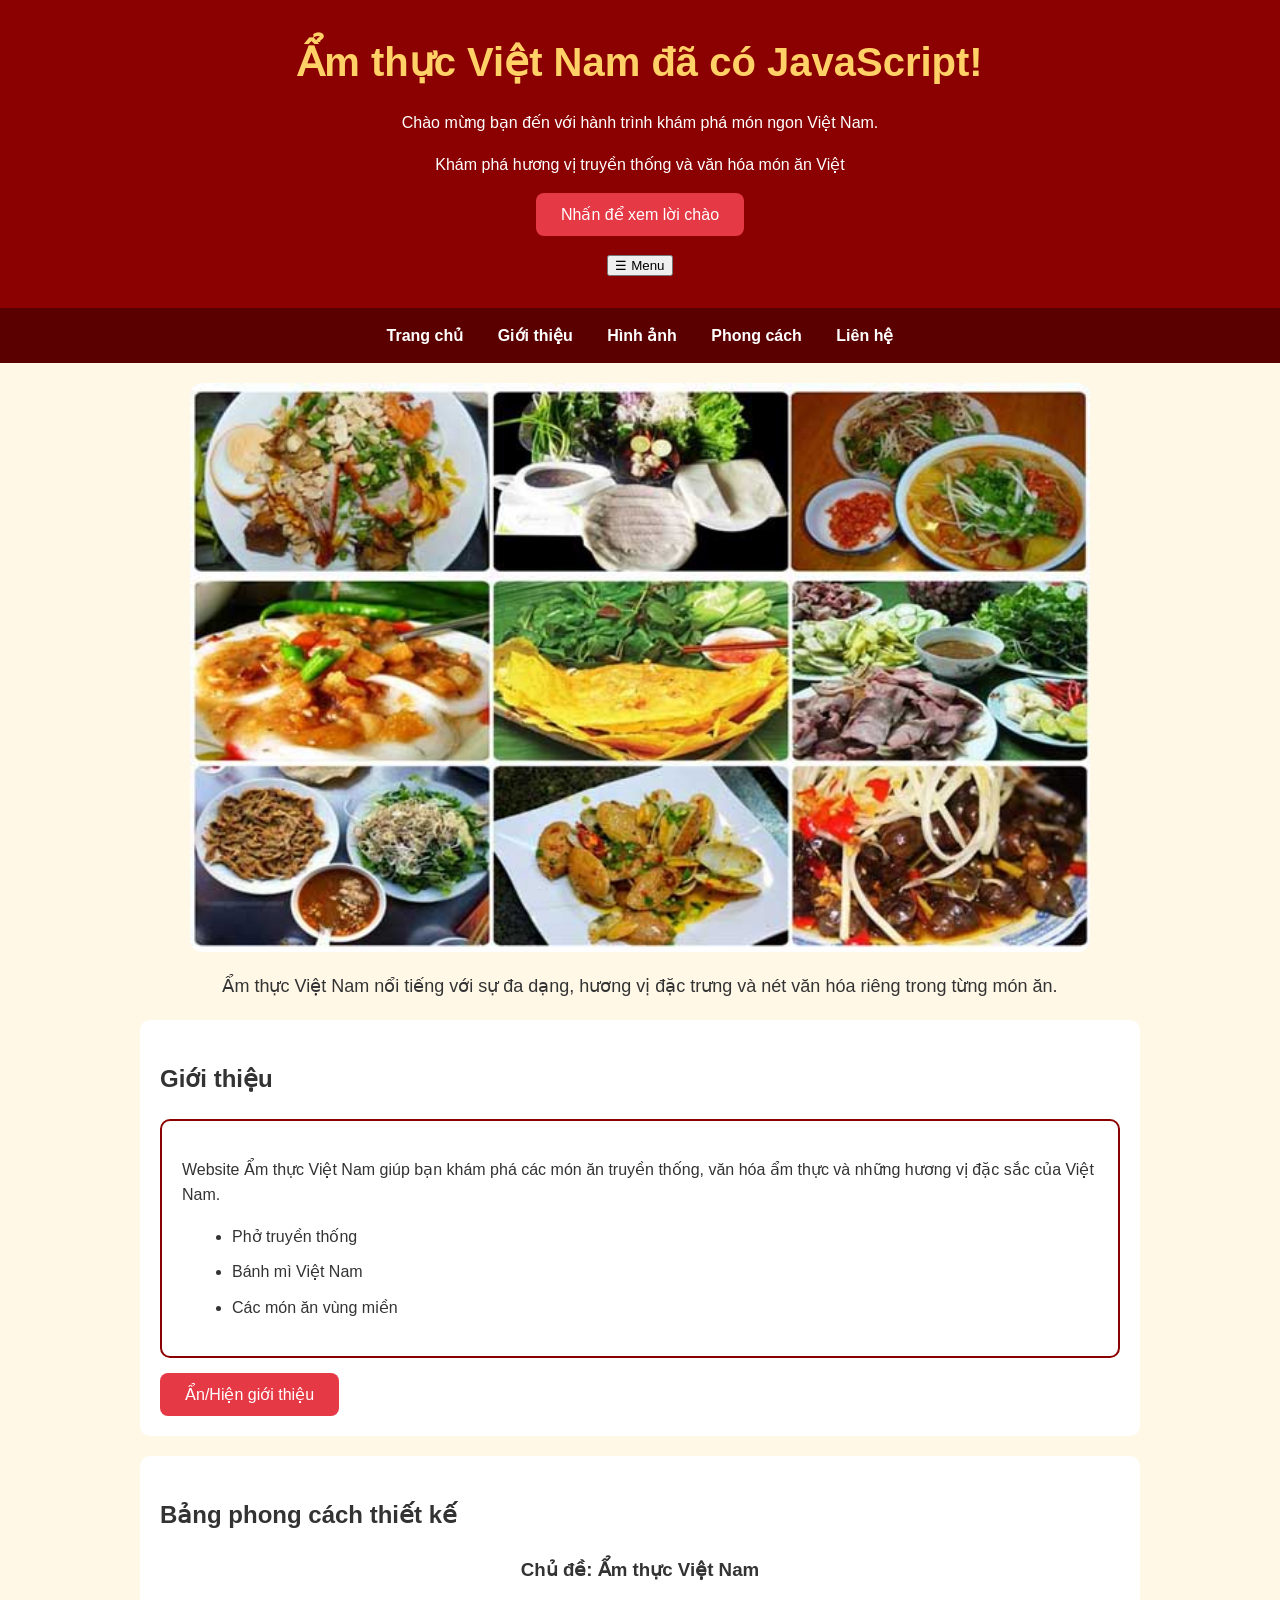
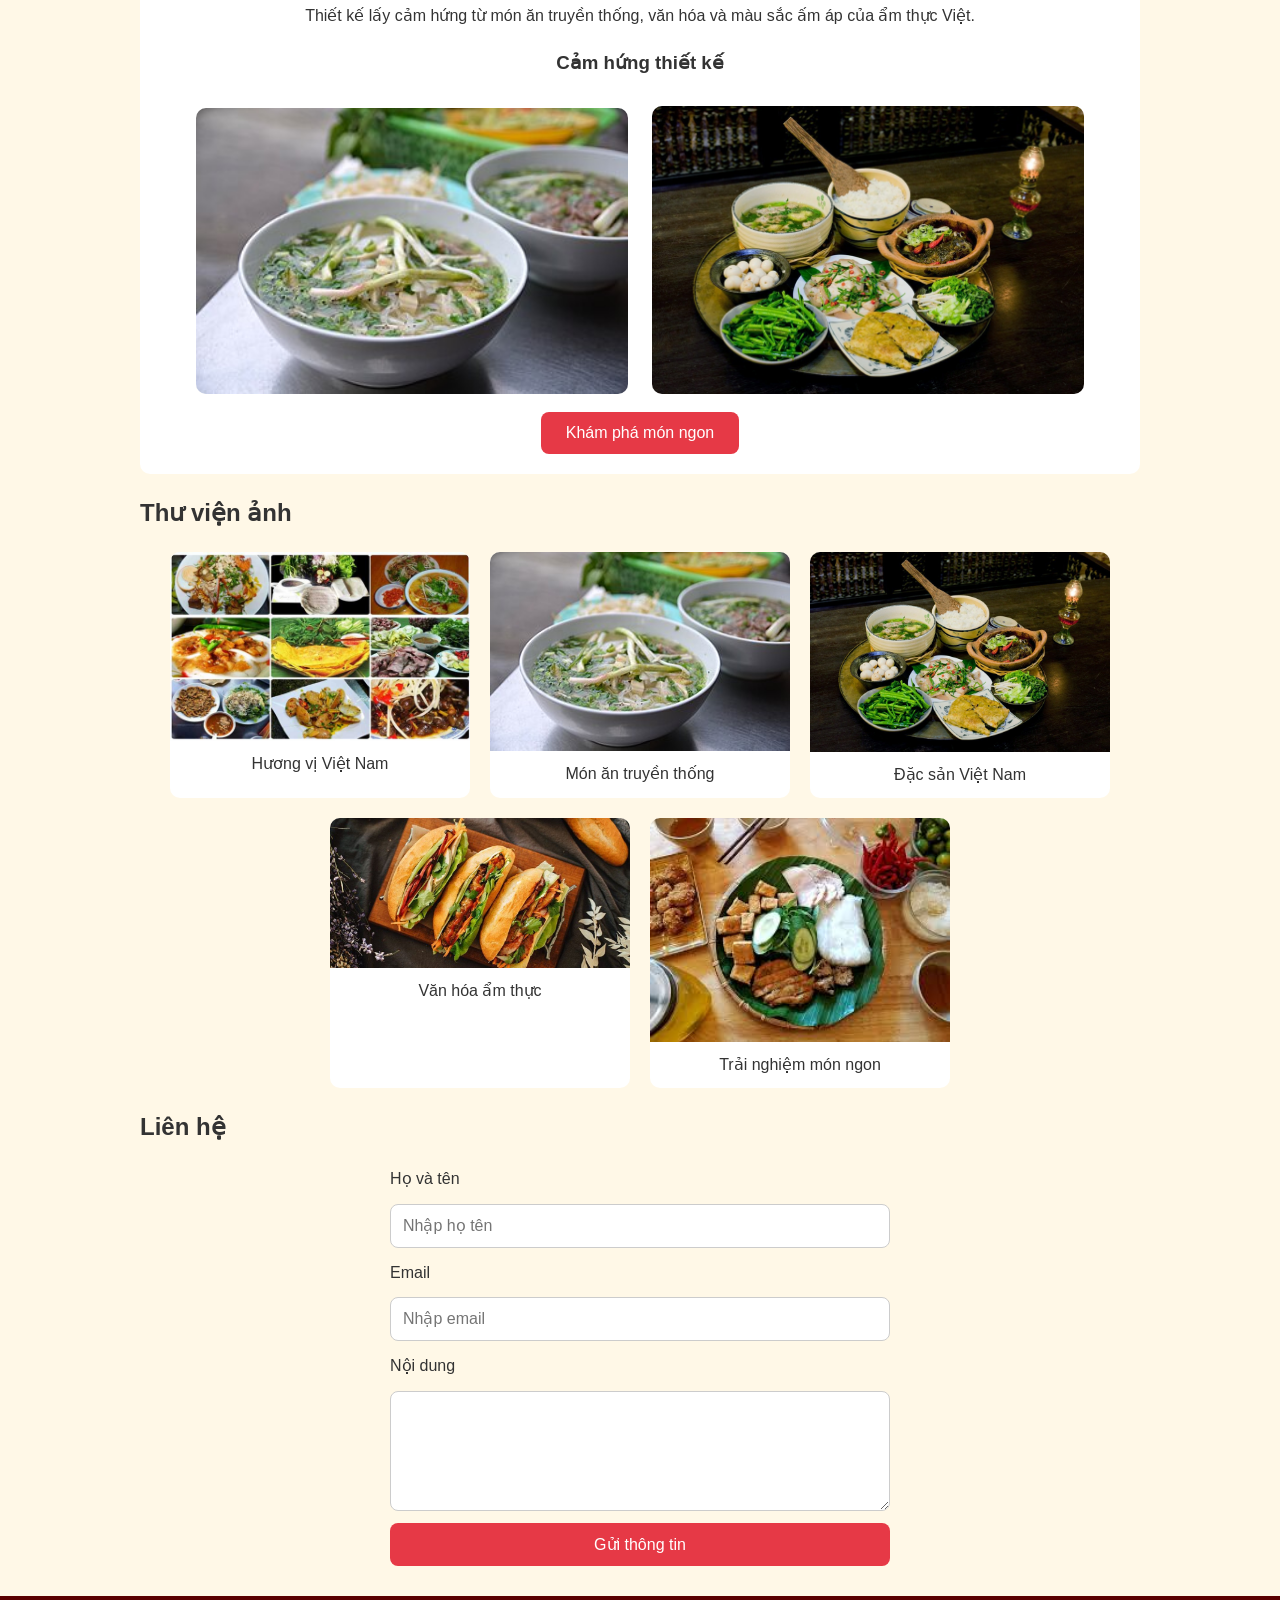
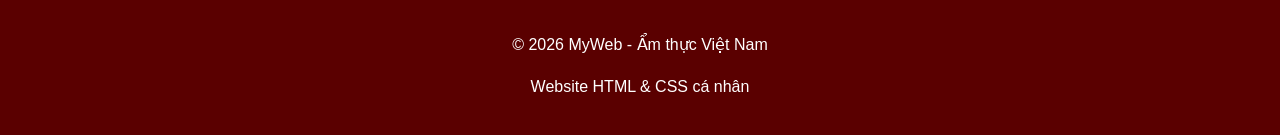
==== html/index.html @ 40fe23c9 "Update index.html" ====
<!DOCTYPE html>
<html lang="vi">

<head>

    <meta charset="UTF-8">

    <meta name="viewport" content="width=device-width, initial-scale=1.0">

    <title>Ẩm thực Việt Nam</title>

    <link rel="stylesheet" href="../css/style.css">

</head>


<body>


<header class="site-header">


    <h1 id="mainTitle">
        Ẩm thực Việt Nam
    </h1>


    <p id="welcomeText">
        Chào mừng bạn đến với Ẩm thực Việt Nam
    </p>


    <p>
        Khám phá hương vị truyền thống và văn hóa món ăn Việt
    </p>


    <button id="helloBtn">

        Nhấn để xem lời chào

    </button>


    <p id="helloResult"></p>



    <!-- Menu mobile -->

    <button id="menuToggle" class="menu-toggle">

        ☰ Menu

    </button>



</header>







<!-- Menu chính -->


<nav id="mainMenu" class="main-nav">


    <a href="#home">
        Trang chủ
    </a>


    <a href="#about">
        Giới thiệu
    </a>


    <a href="#gallery">
        Hình ảnh
    </a>


    <a href="#style-guide">
        Phong cách
    </a>


    <a href="#contact">
        Liên hệ
    </a>



</nav>








<main>





<section id="home">


    <img
        class="hero"
        src="../img/hero.jpg"
        alt="Ẩm thực Việt Nam"
    >


    <p class="description">

        Ẩm thực Việt Nam nổi tiếng với sự đa dạng,
        hương vị đặc trưng và nét văn hóa riêng trong từng món ăn.

    </p>


</section>









<section id="about">


    <h2>

        Giới thiệu

    </h2>




    <div id="aboutContent" class="topic-list">


        <p>

            Website Ẩm thực Việt Nam giúp bạn khám phá
            các món ăn truyền thống, văn hóa ẩm thực
            và những hương vị đặc sắc của Việt Nam.

        </p>




        <ul>


            <li>
                Phở truyền thống
            </li>


            <li>
                Bánh mì Việt Nam
            </li>


            <li>
                Các món ăn vùng miền
            </li>



        </ul>


    </div>



    <button id="toggleAboutBtn">


        Ẩn/Hiện giới thiệu


    </button>



</section>









<section id="style-guide">


<h2>

    Bảng phong cách thiết kế

</h2>




<div class="style-box">



    <h3>

        Chủ đề: Ẩm thực Việt Nam

    </h3>



    <p>

        Thiết kế lấy cảm hứng từ món ăn truyền thống,
        văn hóa và màu sắc ấm áp của ẩm thực Việt.

    </p>




    <h3>

        Cảm hứng thiết kế

    </h3>





    <img

        class="style-image"

        src="../img/detail-1.jpg"

        alt="Món ăn Việt Nam"

    >





    <img

        class="style-image"

        src="../img/detail-2.jpg"

        alt="Ẩm thực truyền thống"

    >





    <br>





    <button class="cta">

        Khám phá món ngon

    </button>



</div>



</section>









<section id="gallery">


<h2>

    Thư viện ảnh

</h2>




<div class="gallery">





<figure>


    <img

        src="../img/hero.jpg"

        alt="Ẩm thực Việt"

    >


    <figcaption>

        Hương vị Việt Nam

    </figcaption>


</figure>






<figure>


    <img

        src="../img/detail-1.jpg"

        alt="Món ăn"

    >


    <figcaption>

        Món ăn truyền thống

    </figcaption>


</figure>






<figure>


    <img

        src="../img/detail-2.jpg"

        alt="Đặc sản"

    >


    <figcaption>

        Đặc sản Việt Nam

    </figcaption>


</figure>







<figure>


    <img

        src="../img/detail-3.jpg"

        alt="Ẩm thực"

    >


    <figcaption>

        Văn hóa ẩm thực

    </figcaption>


</figure>






<figure>


    <img

        src="../img/detail-4.jpg"

        alt="Trải nghiệm"

    >


    <figcaption>

        Trải nghiệm món ngon

    </figcaption>


</figure>




</div>



</section>









<section id="contact">


<h2>

    Liên hệ

</h2>




<form class="contact-form">



<label>

    Họ và tên

</label>




<input

    type="text"

    placeholder="Nhập họ tên"

>






<label>

    Email

</label>




<input

    type="email"

    placeholder="Nhập email"

>






<label>

    Nội dung

</label>




<textarea

    placeholder="Nhập nội dung">

</textarea>







<button class="cta">

    Gửi thông tin

</button>




</form>



</section>







</main>








<footer>



<p>

    © 2026 MyWeb - Ẩm thực Việt Nam

</p>



<p>

    Website HTML & CSS cá nhân

</p>



</footer>







<script src="../js/script.js"></script>



</body>


</html>
---- css/style.css ----
/* Reset */
* {
    box-sizing: border-box;
}


/* Toàn trang */
body {

    background-color: #FFF8E7;

    color: #333;

    font-family: Arial, sans-serif;

    margin: 0;

    line-height: 1.6;

}





/* Header */

.site-header {

    background-color: #8B0000;

    color: white;

    text-align: center;

    padding: 30px;

}





/* Tiêu đề */

#mainTitle {

    color: #FFD166;

    font-size: 40px;

    margin: 0;

}





/* Navigation */

.main-nav {

    background-color: #5A0000;

    padding: 15px;

    text-align: center;

}





.main-nav a {

    color: white;

    text-decoration: none;

    margin: 15px;

    font-weight: bold;

}





.main-nav a:hover {

    color: #FFD166;

    text-decoration: underline;

}





/* Nội dung */

main {

    width: 90%;

    max-width: 1000px;

    margin: auto;

}





/* Ảnh bìa */

.hero {

    width: 100%;

    max-width: 900px;

    display: block;

    margin: 20px auto;

    border-radius: 12px;

}





.description {

    text-align: center;

    font-size: 18px;

}





/* Giới thiệu */

#about {

    background-color: white;

    padding: 20px;

    margin-top: 20px;

    border-radius: 10px;

}





.topic-list {

    border: 2px solid #8B0000;

    padding: 20px;

    border-radius: 10px;

}





.topic-list li {

    margin: 10px;

}





/* Nút ẩn hiện */

#toggleAboutBtn {

    margin-top: 15px;

}





/* Ẩn nội dung bằng JavaScript */

.hidden {

    display: none !important;

}





/* Bảng phong cách */

#style-guide {

    background-color: white;

    padding: 20px;

    margin-top: 20px;

    border-radius: 10px;

}





.style-box {

    text-align: center;

}





.style-image {

    width: 45%;

    margin: 10px;

    border-radius: 10px;

}





/* Gallery */

.gallery {

    display: flex;

    justify-content: center;

    gap: 20px;

    flex-wrap: wrap;

}





.gallery figure {

    width: 300px;

    margin: 0;

    background-color: white;

    border-radius: 10px;

    overflow: hidden;

}





.gallery img {

    width: 100%;

    height: auto;

    display: block;

}





figcaption {

    text-align: center;

    padding: 10px;

}





/* Form */

.contact-form {

    max-width: 500px;

    margin: auto;

    display: flex;

    flex-direction: column;

    gap: 12px;

}





.contact-form input,
.contact-form textarea {

    padding: 12px;

    border: 1px solid #ccc;

    border-radius: 8px;

    font-size: 16px;

}





.contact-form textarea {

    height: 120px;

}





/* Nút */

.cta,
#helloBtn,
#toggleAboutBtn {

    background-color: #E63946;

    color: white;

    border: none;

    padding: 12px 25px;

    border-radius: 8px;

    cursor: pointer;

    font-size: 16px;

}





.cta:hover,
#helloBtn:hover,
#toggleAboutBtn:hover {

    background-color: #C1121F;

    transform: scale(1.05);

    transition: 0.3s;

}





/* Footer */

footer {

    background-color: #5A0000;

    color: white;

    text-align: center;

    padding: 20px;

    margin-top: 30px;

}





/* Tablet */

@media (max-width: 900px) {


    .gallery figure {

        width: 45%;

    }



    .style-image {

        width: 70%;

    }


}








/* Điện thoại */

@media (max-width: 600px) {


    #mainTitle {

        font-size: 28px;

    }



    .main-nav {

        display: flex;

        flex-direction: column;

    }



    .main-nav a {

        margin: 5px;

    }



    main {

        width: 95%;

    }



    .hero {

        width: 100%;

    }



    .gallery {

        flex-direction: column;

    }



    .gallery figure {

        width: 100%;

    }



    .style-image {

        width: 100%;

    }

}
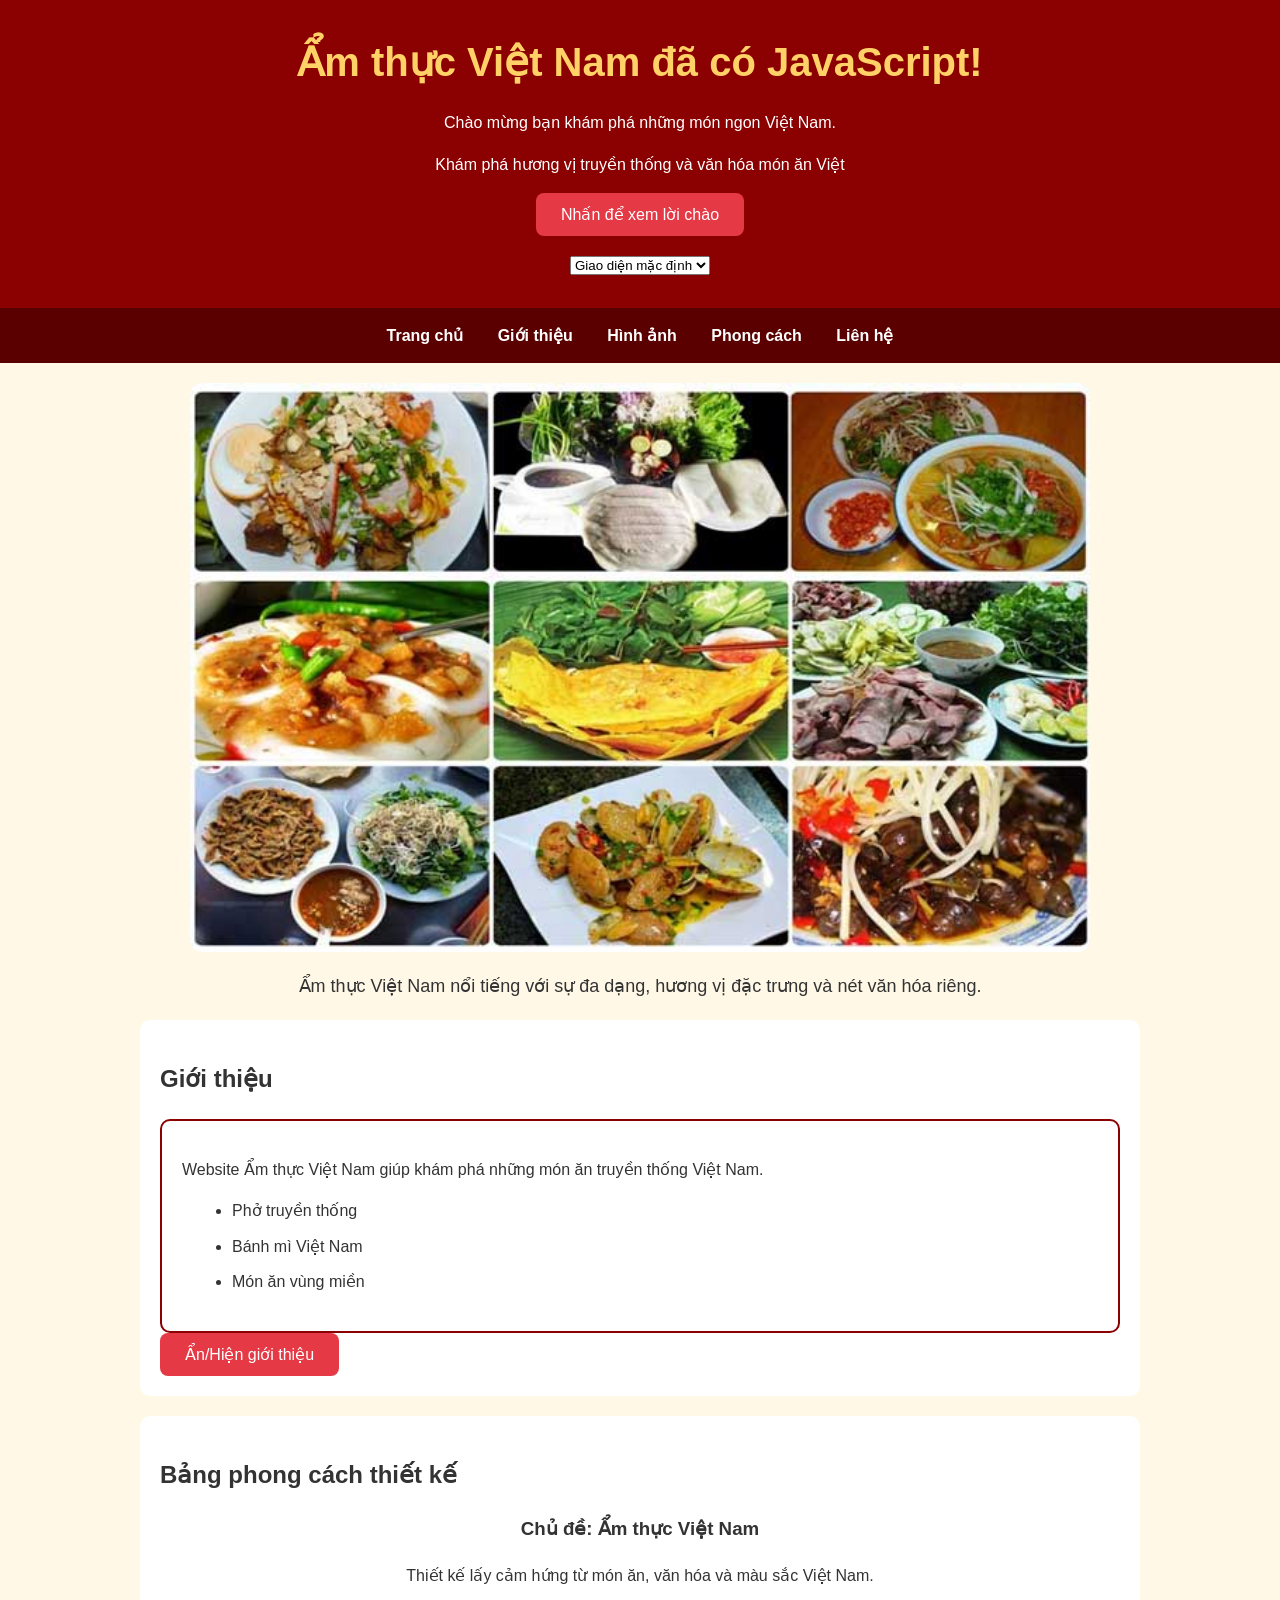
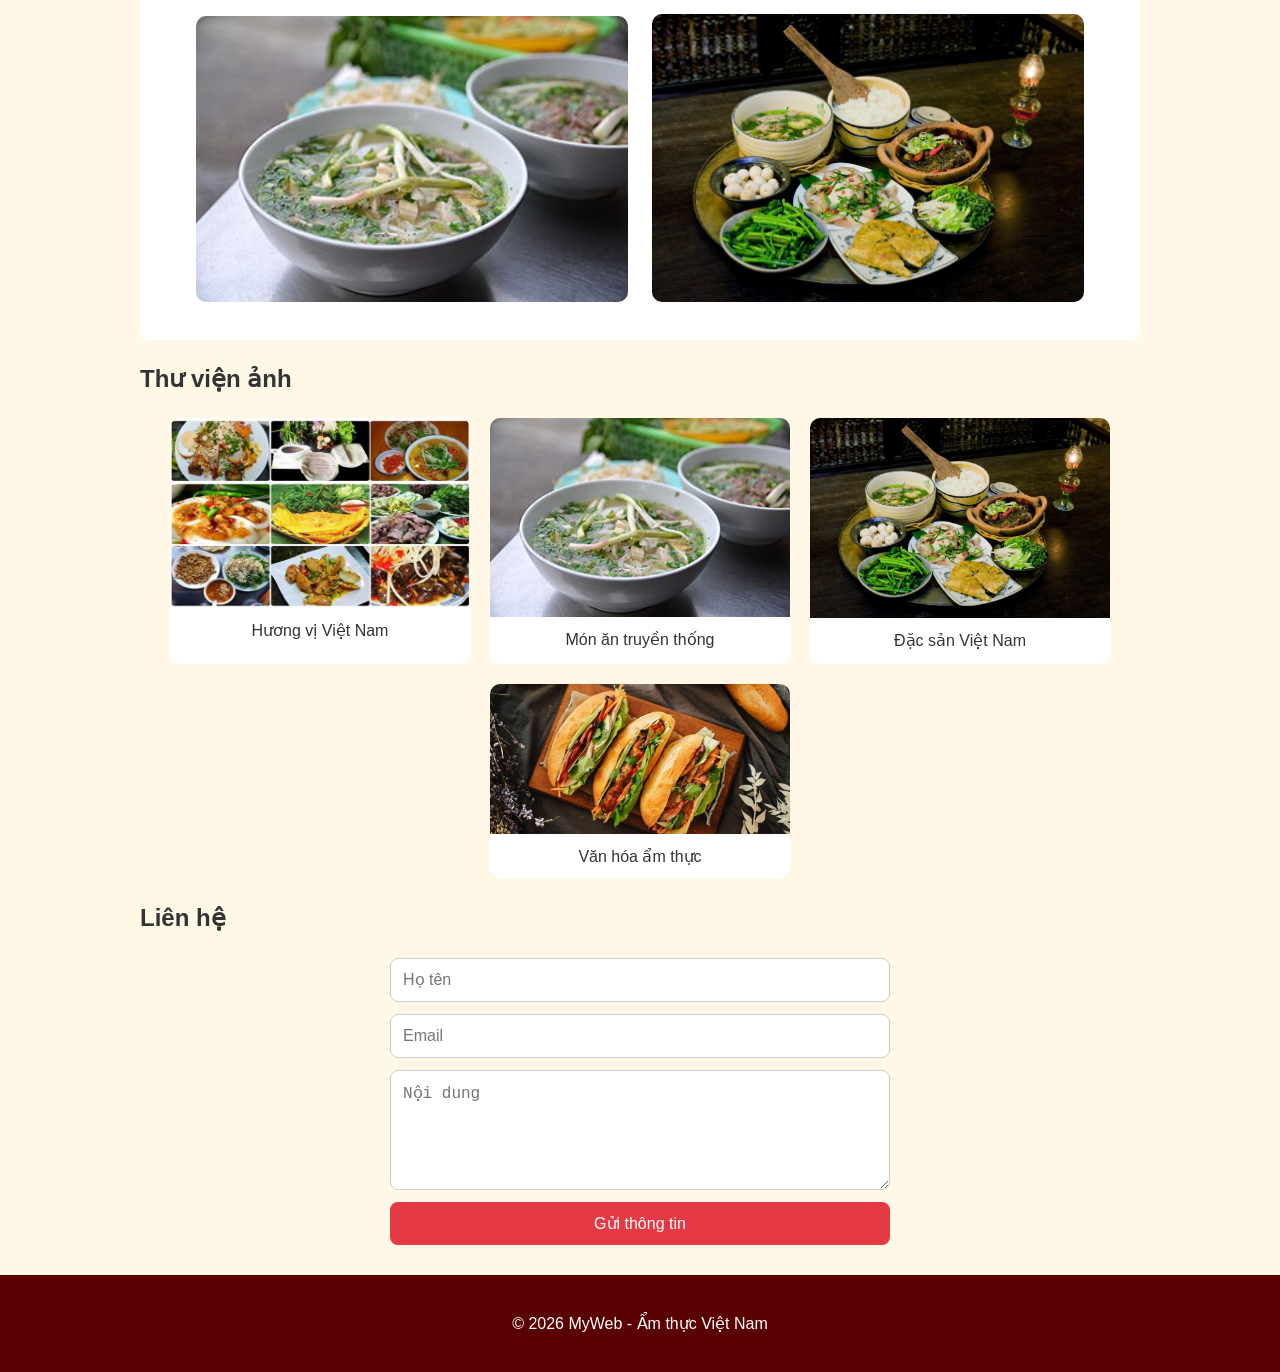
==== commit 5614fc08: "Update index.html" ====
--- a/html/index.html
+++ b/html/index.html
@@ -3,13 +3,13 @@
 
 <head>
 
-    <meta charset="UTF-8">
-
-    <meta name="viewport" content="width=device-width, initial-scale=1.0">
-
-    <title>Ẩm thực Việt Nam</title>
-
-    <link rel="stylesheet" href="../css/style.css">
+<meta charset="UTF-8">
+
+<meta name="viewport" content="width=device-width, initial-scale=1.0">
+
+<title>Ẩm thực Việt Nam</title>
+
+<link rel="stylesheet" href="../css/style.css">
 
 </head>
 
@@ -20,39 +20,67 @@
 <header class="site-header">
 
 
-    <h1 id="mainTitle">
-        Ẩm thực Việt Nam
-    </h1>
-
-
-    <p id="welcomeText">
-        Chào mừng bạn đến với Ẩm thực Việt Nam
-    </p>
-
-
-    <p>
-        Khám phá hương vị truyền thống và văn hóa món ăn Việt
-    </p>
-
-
-    <button id="helloBtn">
-
-        Nhấn để xem lời chào
-
-    </button>
-
-
-    <p id="helloResult"></p>
-
-
-
-    <!-- Menu mobile -->
-
-    <button id="menuToggle" class="menu-toggle">
-
-        ☰ Menu
-
-    </button>
+<h1 id="mainTitle">
+Ẩm thực Việt Nam
+</h1>
+
+
+<p id="welcomeText">
+Chào mừng bạn đến với Ẩm thực Việt Nam
+</p>
+
+
+<p>
+Khám phá hương vị truyền thống và văn hóa món ăn Việt
+</p>
+
+
+
+<button id="helloBtn">
+
+Nhấn để xem lời chào
+
+</button>
+
+
+<p id="helloResult"></p>
+
+
+
+
+
+<!-- Chọn giao diện -->
+
+<select id="themeSelect">
+
+<option value="">
+Giao diện mặc định
+</option>
+
+
+<option value="dark-mode">
+Nền tối
+</option>
+
+
+<option value="warm-mode">
+Nền ấm
+</option>
+
+
+</select>
+
+
+
+
+
+<!-- Nút menu -->
+
+<button id="menuToggle" class="menu-toggle">
+
+☰ Menu
+
+</button>
 
 
 
@@ -64,36 +92,34 @@
 
 
 
-<!-- Menu chính -->
-
-
-<nav id="mainMenu" class="main-nav">
-
-
-    <a href="#home">
-        Trang chủ
-    </a>
-
-
-    <a href="#about">
-        Giới thiệu
-    </a>
-
-
-    <a href="#gallery">
-        Hình ảnh
-    </a>
-
-
-    <a href="#style-guide">
-        Phong cách
-    </a>
-
-
-    <a href="#contact">
-        Liên hệ
-    </a>
-
+<!-- Menu -->
+
+<nav id="mainMenu" class="main-menu">
+
+
+<a href="#home">
+Trang chủ
+</a>
+
+
+<a href="#about">
+Giới thiệu
+</a>
+
+
+<a href="#gallery">
+Hình ảnh
+</a>
+
+
+<a href="#style-guide">
+Phong cách
+</a>
+
+
+<a href="#contact">
+Liên hệ
+</a>
 
 
 </nav>
@@ -105,6 +131,7 @@
 
 
 
+
 <main>
 
 
@@ -114,19 +141,27 @@
 <section id="home">
 
 
-    <img
-        class="hero"
-        src="../img/hero.jpg"
-        alt="Ẩm thực Việt Nam"
-    >
-
-
-    <p class="description">
-
-        Ẩm thực Việt Nam nổi tiếng với sự đa dạng,
-        hương vị đặc trưng và nét văn hóa riêng trong từng món ăn.
-
-    </p>
+<img
+
+class="hero"
+
+src="../img/hero.jpg"
+
+alt="Ẩm thực Việt Nam"
+
+>
+
+
+
+<p class="description">
+
+
+Ẩm thực Việt Nam nổi tiếng với sự đa dạng,
+hương vị đặc trưng và nét văn hóa riêng.
+
+
+</p>
+
 
 
 </section>
@@ -142,63 +177,43 @@
 <section id="about">
 
 
-    <h2>
-
-        Giới thiệu
-
-    </h2>
-
-
-
-
-    <div id="aboutContent" class="topic-list">
-
-
-        <p>
-
-            Website Ẩm thực Việt Nam giúp bạn khám phá
-            các món ăn truyền thống, văn hóa ẩm thực
-            và những hương vị đặc sắc của Việt Nam.
-
-        </p>
-
-
-
-
-        <ul>
-
-
-            <li>
-                Phở truyền thống
-            </li>
-
-
-            <li>
-                Bánh mì Việt Nam
-            </li>
-
-
-            <li>
-                Các món ăn vùng miền
-            </li>
-
-
-
-        </ul>
-
-
-    </div>
-
-
-
-    <button id="toggleAboutBtn">
-
-
-        Ẩn/Hiện giới thiệu
-
-
-    </button>
-
+<h2>
+Giới thiệu
+</h2>
+
+
+
+<div id="aboutContent" class="topic-list">
+
+
+<p>
+
+Website Ẩm thực Việt Nam giúp khám phá
+những món ăn truyền thống Việt Nam.
+
+</p>
+
+
+<ul>
+
+<li>Phở truyền thống</li>
+
+<li>Bánh mì Việt Nam</li>
+
+<li>Món ăn vùng miền</li>
+
+</ul>
+
+
+</div>
+
+
+
+<button id="toggleAboutBtn">
+
+Ẩn/Hiện giới thiệu
+
+</button>
 
 
 </section>
@@ -215,92 +230,57 @@
 
 
 <h2>
-
-    Bảng phong cách thiết kế
-
+Bảng phong cách thiết kế
 </h2>
 
 
 
-
 <div class="style-box">
 
 
-
-    <h3>
-
-        Chủ đề: Ẩm thực Việt Nam
-
-    </h3>
-
-
-
-    <p>
-
-        Thiết kế lấy cảm hứng từ món ăn truyền thống,
-        văn hóa và màu sắc ấm áp của ẩm thực Việt.
-
-    </p>
-
-
-
-
-    <h3>
-
-        Cảm hứng thiết kế
-
-    </h3>
-
-
-
-
-
-    <img
-
-        class="style-image"
-
-        src="../img/detail-1.jpg"
-
-        alt="Món ăn Việt Nam"
-
-    >
-
-
-
-
-
-    <img
-
-        class="style-image"
-
-        src="../img/detail-2.jpg"
-
-        alt="Ẩm thực truyền thống"
-
-    >
-
-
-
-
-
-    <br>
-
-
-
-
-
-    <button class="cta">
-
-        Khám phá món ngon
-
-    </button>
+<h3>
+Chủ đề: Ẩm thực Việt Nam
+</h3>
+
+
+<p>
+
+Thiết kế lấy cảm hứng từ món ăn,
+văn hóa và màu sắc Việt Nam.
+
+</p>
+
+
+
+
+<img
+
+class="style-image"
+
+src="../img/detail-1.jpg"
+
+alt="Món ăn"
+
+>
+
+
+
+
+<img
+
+class="style-image"
+
+src="../img/detail-2.jpg"
+
+alt="Ẩm thực"
+
+>
 
 
 
 </div>
 
 
-
 </section>
 
 
@@ -315,38 +295,23 @@
 
 
 <h2>
-
-    Thư viện ảnh
-
+Thư viện ảnh
 </h2>
 
 
 
-
 <div class="gallery">
 
 
-
-
-
 <figure>
 
-
-    <img
-
-        src="../img/hero.jpg"
-
-        alt="Ẩm thực Việt"
-
-    >
-
-
-    <figcaption>
-
-        Hương vị Việt Nam
-
-    </figcaption>
-
+<img 
+src="../img/hero.jpg"
+alt="Hương vị Việt Nam">
+
+<figcaption>
+Hương vị Việt Nam
+</figcaption>
 
 </figure>
 
@@ -354,25 +319,15 @@
 
 
 
-
 <figure>
 
-
-    <img
-
-        src="../img/detail-1.jpg"
-
-        alt="Món ăn"
-
-    >
-
-
-    <figcaption>
-
-        Món ăn truyền thống
-
-    </figcaption>
-
+<img 
+src="../img/detail-1.jpg"
+alt="Món ăn truyền thống">
+
+<figcaption>
+Món ăn truyền thống
+</figcaption>
 
 </figure>
 
@@ -383,22 +338,13 @@
 
 <figure>
 
-
-    <img
-
-        src="../img/detail-2.jpg"
-
-        alt="Đặc sản"
-
-    >
-
-
-    <figcaption>
-
-        Đặc sản Việt Nam
-
-    </figcaption>
-
+<img 
+src="../img/detail-2.jpg"
+alt="Đặc sản Việt Nam">
+
+<figcaption>
+Đặc sản Việt Nam
+</figcaption>
 
 </figure>
 
@@ -406,62 +352,24 @@
 
 
 
-
-
 <figure>
 
-
-    <img
-
-        src="../img/detail-3.jpg"
-
-        alt="Ẩm thực"
-
-    >
-
-
-    <figcaption>
-
-        Văn hóa ẩm thực
-
-    </figcaption>
-
+<img 
+src="../img/detail-3.jpg"
+alt="Văn hóa ẩm thực">
+
+<figcaption>
+Văn hóa ẩm thực
+</figcaption>
 
 </figure>
 
 
 
 
-
-
-<figure>
-
-
-    <img
-
-        src="../img/detail-4.jpg"
-
-        alt="Trải nghiệm"
-
-    >
-
-
-    <figcaption>
-
-        Trải nghiệm món ngon
-
-    </figcaption>
-
-
-</figure>
-
-
-
-
 </div>
 
 
-
 </section>
 
 
@@ -476,96 +384,42 @@
 
 
 <h2>
-
-    Liên hệ
-
+Liên hệ
 </h2>
 
 
 
-
 <form class="contact-form">
 
 
-
-<label>
-
-    Họ và tên
-
-</label>
-
-
-
-
-<input
-
-    type="text"
-
-    placeholder="Nhập họ tên"
-
->
-
-
-
-
-
-
-<label>
-
-    Email
-
-</label>
-
-
-
-
-<input
-
-    type="email"
-
-    placeholder="Nhập email"
-
->
-
-
-
-
-
-
-<label>
-
-    Nội dung
-
-</label>
-
-
-
-
-<textarea
-
-    placeholder="Nhập nội dung">
-
+<input 
+type="text" 
+placeholder="Họ tên">
+
+
+
+<input 
+type="email" 
+placeholder="Email">
+
+
+
+<textarea 
+placeholder="Nội dung">
 </textarea>
 
 
 
-
-
-
-
-<button class="cta">
-
-    Gửi thông tin
+<button class="cta" type="submit">
+
+Gửi thông tin
 
 </button>
 
 
-
-
 </form>
 
 
-
 </section>
 
 
@@ -583,24 +437,15 @@
 
 
 
+
 <footer>
 
 
-
 <p>
 
-    © 2026 MyWeb - Ẩm thực Việt Nam
-
-</p>
-
-
-
-<p>
-
-    Website HTML & CSS cá nhân
-
-</p>
-
+© 2026 MyWeb - Ẩm thực Việt Nam
+
+</p>
 
 
 </footer>
@@ -611,10 +456,10 @@
 
 
 
+
 <script src="../js/script.js"></script>
 
 
-
 </body>
 
 
--- a/css/style.css
+++ b/css/style.css
@@ -1,10 +1,15 @@
 /* Reset */
+
 * {
+
     box-sizing: border-box;
-}
+
+}
+
 
 
 /* Toàn trang */
+
 body {
 
     background-color: #FFF8E7;
@@ -23,6 +28,8 @@
 
 
 
+
+
 /* Header */
 
 .site-header {
@@ -41,6 +48,8 @@
 
 
 
+
+
 /* Tiêu đề */
 
 #mainTitle {
@@ -57,9 +66,40 @@
 
 
 
+
+
+/* Nút menu thêm */
+
+.menu-toggle {
+
+    display: none;
+
+    background-color: #E63946;
+
+    color: white;
+
+    border: none;
+
+    padding: 12px 25px;
+
+    border-radius: 8px;
+
+    cursor: pointer;
+
+    font-size: 16px;
+
+}
+
+
+
+
+
+
+
 /* Navigation */
 
-.main-nav {
+.main-nav,
+.main-menu {
 
     background-color: #5A0000;
 
@@ -73,7 +113,10 @@
 
 
 
-.main-nav a {
+
+
+.main-nav a,
+.main-menu a {
 
     color: white;
 
@@ -89,7 +132,10 @@
 
 
 
-.main-nav a:hover {
+
+
+.main-nav a:hover,
+.main-menu a:hover {
 
     color: #FFD166;
 
@@ -101,6 +147,8 @@
 
 
 
+
+
 /* Nội dung */
 
 main {
@@ -117,6 +165,8 @@
 
 
 
+
+
 /* Ảnh bìa */
 
 .hero {
@@ -137,6 +187,8 @@
 
 
 
+
+
 .description {
 
     text-align: center;
@@ -149,6 +201,8 @@
 
 
 
+
+
 /* Giới thiệu */
 
 #about {
@@ -167,6 +221,8 @@
 
 
 
+
+
 .topic-list {
 
     border: 2px solid #8B0000;
@@ -181,6 +237,8 @@
 
 
 
+
+
 .topic-list li {
 
     margin: 10px;
@@ -191,25 +249,17 @@
 
 
 
-/* Nút ẩn hiện */
-
-#toggleAboutBtn {
-
-    margin-top: 15px;
-
-}
-
-
-
-
-
-/* Ẩn nội dung bằng JavaScript */
+
+
+/* Ẩn hiện bằng JS */
 
 .hidden {
 
-    display: none !important;
-
-}
+    display: none;
+
+}
+
+
 
 
 
@@ -233,6 +283,8 @@
 
 
 
+
+
 .style-box {
 
     text-align: center;
@@ -243,6 +295,8 @@
 
 
 
+
+
 .style-image {
 
     width: 45%;
@@ -257,6 +311,8 @@
 
 
 
+
+
 /* Gallery */
 
 .gallery {
@@ -275,6 +331,8 @@
 
 
 
+
+
 .gallery figure {
 
     width: 300px;
@@ -293,6 +351,8 @@
 
 
 
+
+
 .gallery img {
 
     width: 100%;
@@ -307,6 +367,8 @@
 
 
 
+
+
 figcaption {
 
     text-align: center;
@@ -319,6 +381,8 @@
 
 
 
+
+
 /* Form */
 
 .contact-form {
@@ -334,6 +398,8 @@
     gap: 12px;
 
 }
+
+
 
 
 
@@ -356,11 +422,15 @@
 
 
 
+
+
 .contact-form textarea {
 
     height: 120px;
 
 }
+
+
 
 
 
@@ -392,6 +462,8 @@
 
 
 
+
+
 .cta:hover,
 #helloBtn:hover,
 #toggleAboutBtn:hover {
@@ -408,6 +480,8 @@
 
 
 
+
+
 /* Footer */
 
 footer {
@@ -428,6 +502,22 @@
 
 
 
+
+
+/* Menu active */
+
+.main-menu.active {
+
+    display: flex;
+
+}
+
+
+
+
+
+
+
 /* Tablet */
 
 @media (max-width: 900px) {
@@ -457,11 +547,13 @@
 
 
 
+
 /* Điện thoại */
 
 @media (max-width: 600px) {
 
 
+
     #mainTitle {
 
         font-size: 28px;
@@ -470,33 +562,99 @@
 
 
 
-    .main-nav {
+
+
+    /* hiện nút menu */
+
+    .menu-toggle {
+
+        display: inline-block;
+
+        margin-top: 15px;
+
+    }
+
+
+
+
+
+
+    /* menu đóng */
+
+    .main-menu {
+
+        display: none;
+
+        flex-direction: column;
+
+    }
+
+
+
+
+
+
+    /* menu mở bằng JS */
+
+    .main-menu.active {
 
         display: flex;
 
+    }
+
+
+
+
+
+
+    .main-nav a,
+    .main-menu a {
+
+        margin: 5px;
+
+        display: block;
+
+    }
+
+
+
+
+
+
+    main {
+
+        width: 95%;
+
+    }
+
+
+
+
+
+
+    .hero {
+
+        width: 100%;
+
+    }
+
+
+
+
+
+
+    .gallery {
+
         flex-direction: column;
 
     }
 
 
 
-    .main-nav a {
-
-        margin: 5px;
-
-    }
-
-
-
-    main {
-
-        width: 95%;
-
-    }
-
-
-
-    .hero {
+
+
+
+    .gallery figure {
 
         width: 100%;
 
@@ -504,26 +662,14 @@
 
 
 
-    .gallery {
-
-        flex-direction: column;
-
-    }
-
-
-
-    .gallery figure {
+
+
+
+    .style-image {
 
         width: 100%;
 
     }
 
 
-
-    .style-image {
-
-        width: 100%;
-
-    }
-
-}
+}
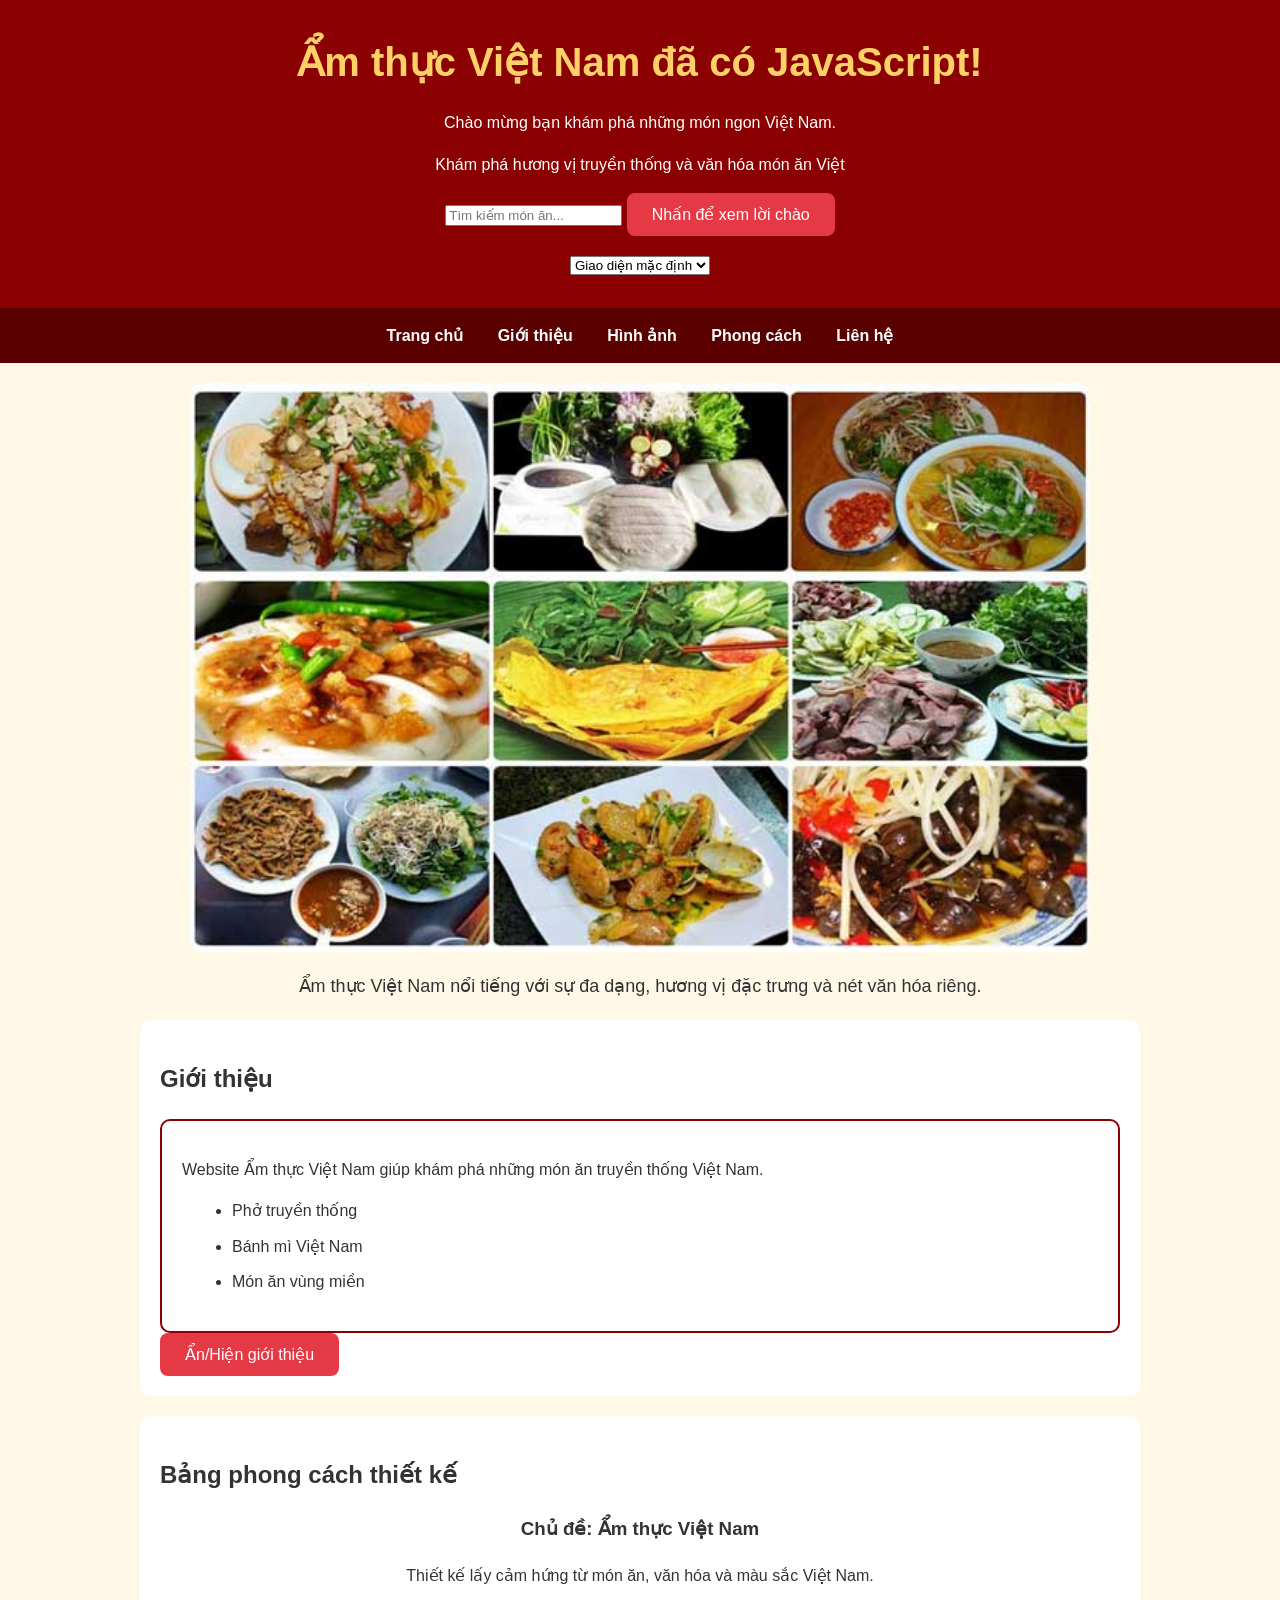
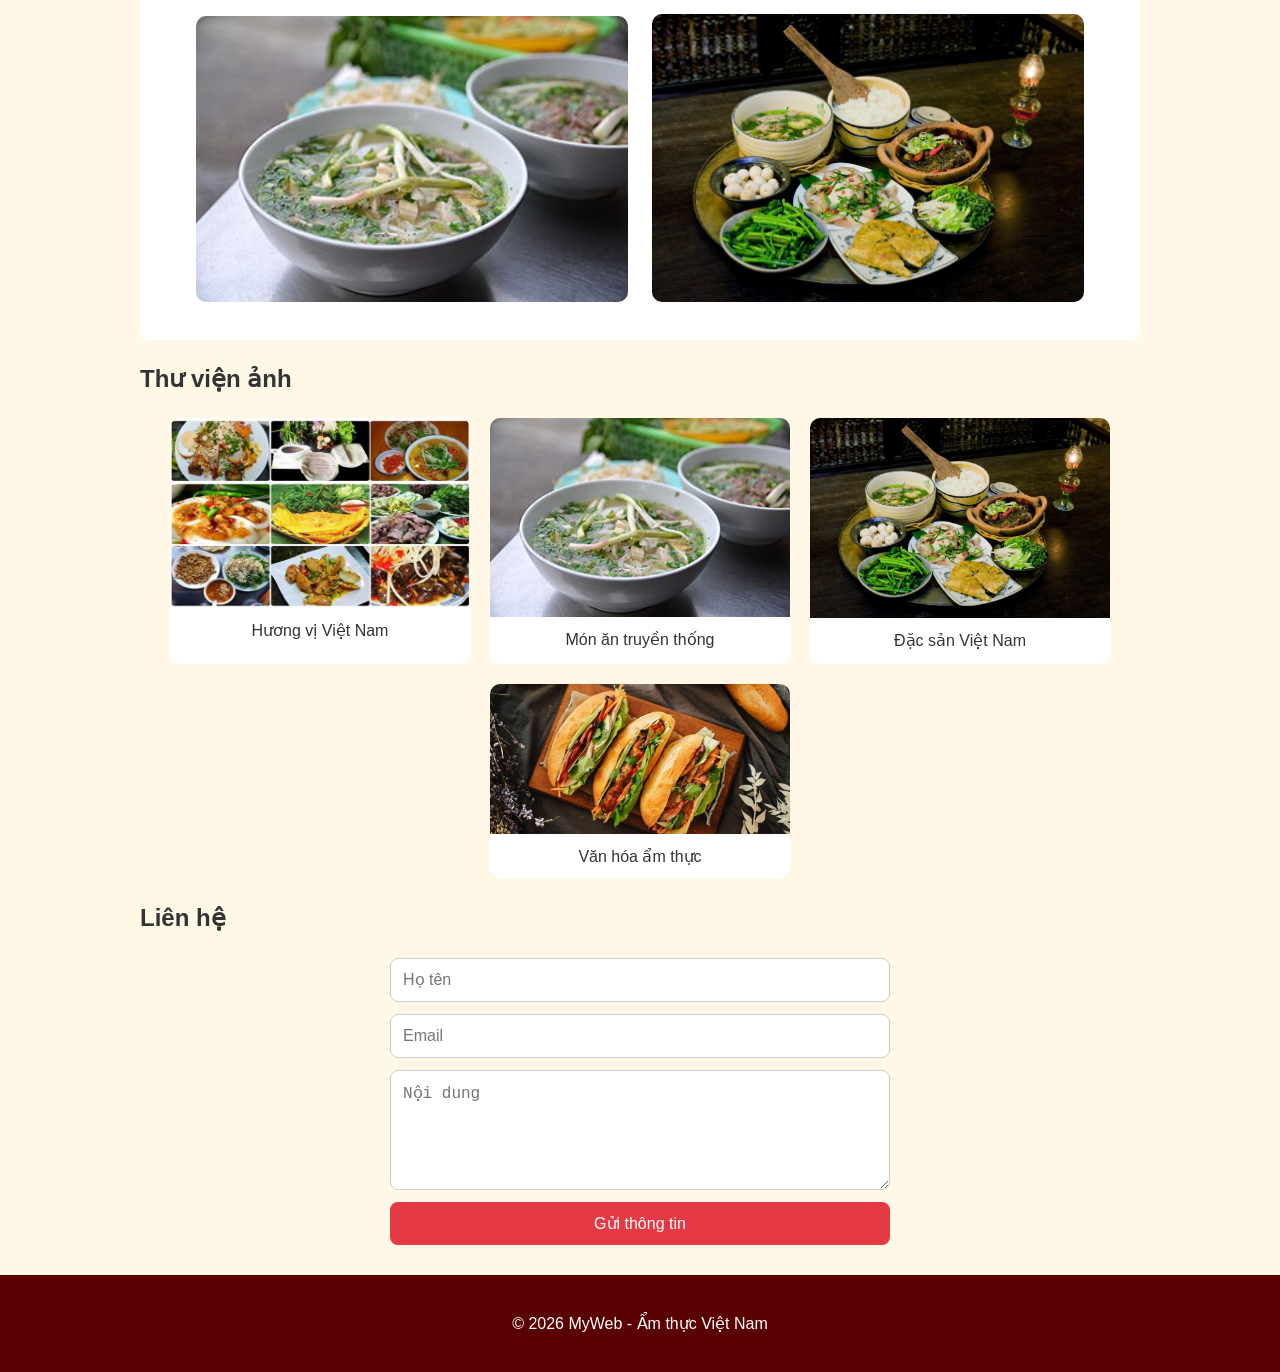
==== commit 62cbbc34: "Update index.html" ====
--- a/html/index.html
+++ b/html/index.html
@@ -34,7 +34,13 @@
 Khám phá hương vị truyền thống và văn hóa món ăn Việt
 </p>
 
-
+<!-- Ô tìm kiếm -->
+
+<input 
+id="searchInput"
+type="text"
+placeholder="Tìm kiếm món ăn..."
+>
 
 <button id="helloBtn">
 
@@ -183,7 +189,7 @@
 
 
 
-<div id="aboutContent" class="topic-list">
+<div id="aboutContent" class="topic-list search-item">
 
 
 <p>
@@ -303,7 +309,8 @@
 <div class="gallery">
 
 
-<figure>
+<figure class="search-item">
+
 
 <img 
 src="../img/hero.jpg"
@@ -319,7 +326,8 @@
 
 
 
-<figure>
+<figure class="search-item">
+
 
 <img 
 src="../img/detail-1.jpg"
@@ -336,7 +344,8 @@
 
 
 
-<figure>
+<figure class="search-item">
+
 
 <img 
 src="../img/detail-2.jpg"
@@ -352,7 +361,8 @@
 
 
 
-<figure>
+<figure class="search-item">
+
 
 <img 
 src="../img/detail-3.jpg"
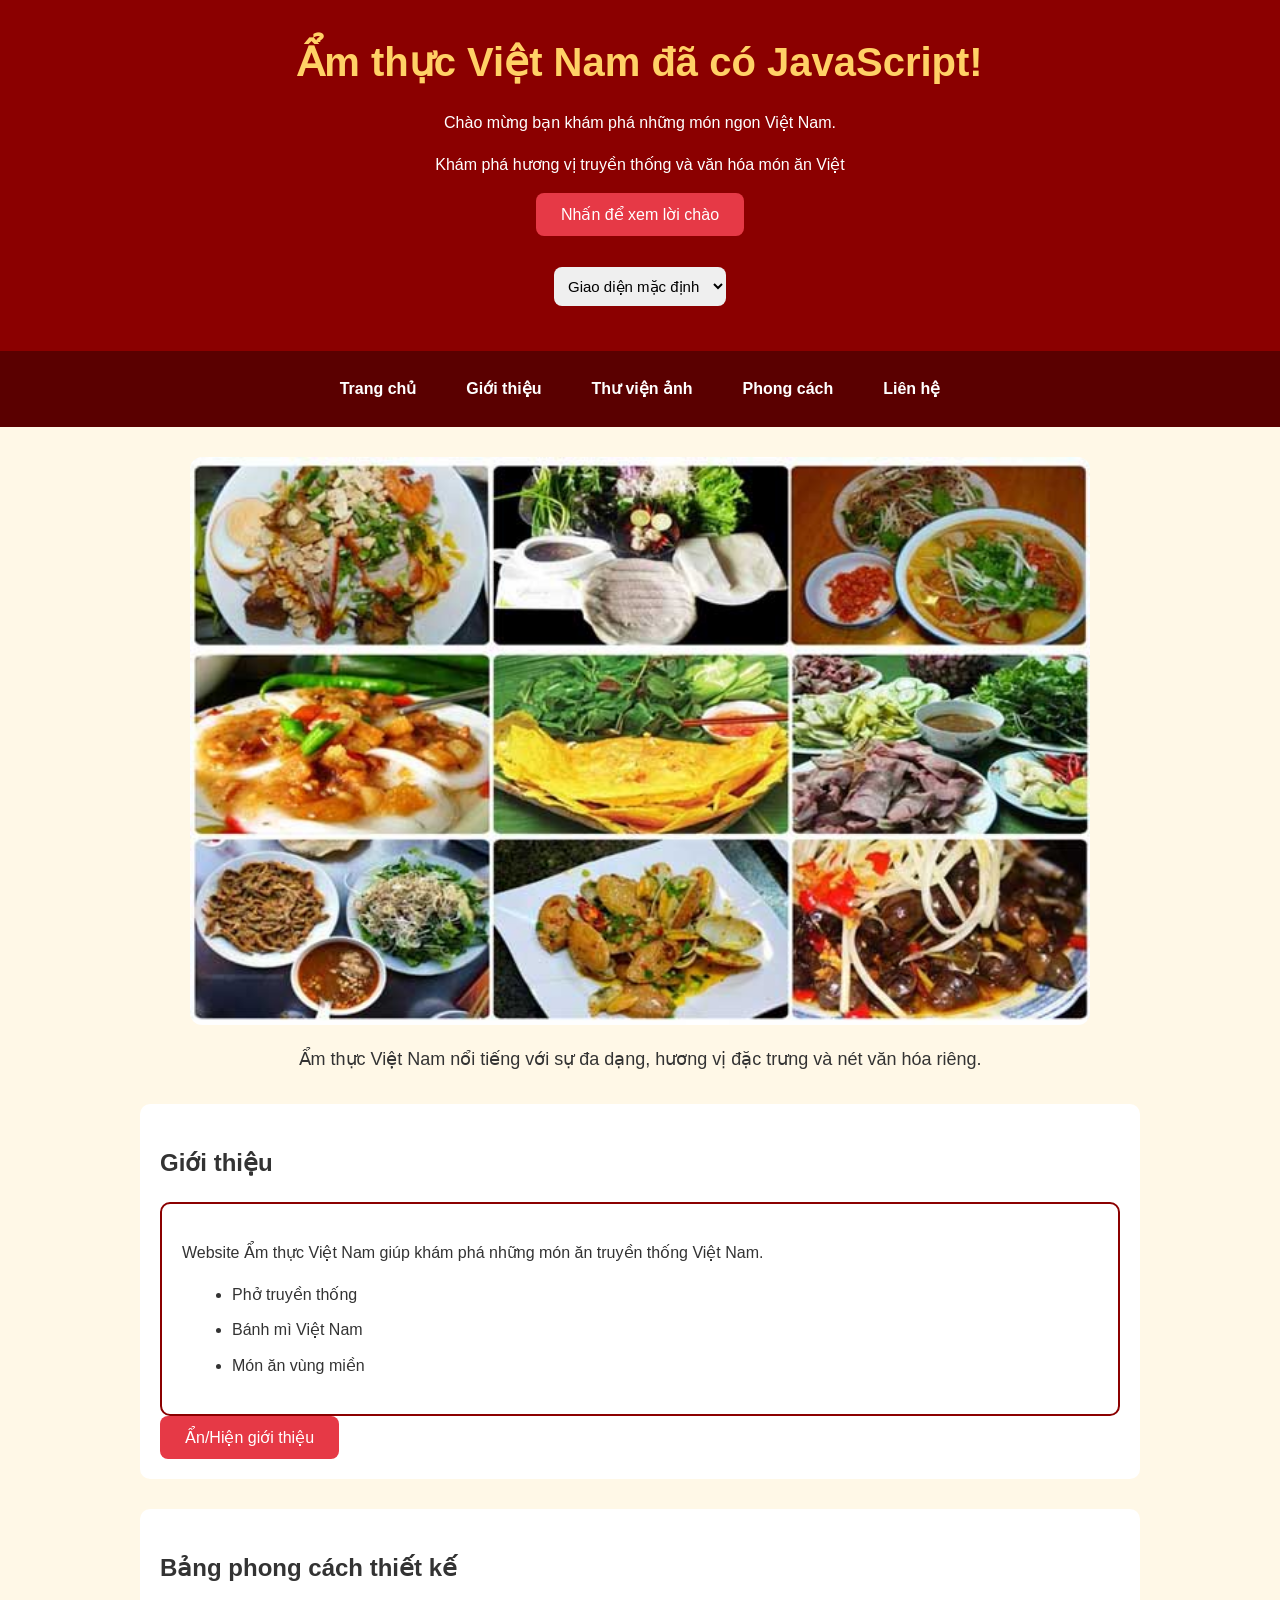
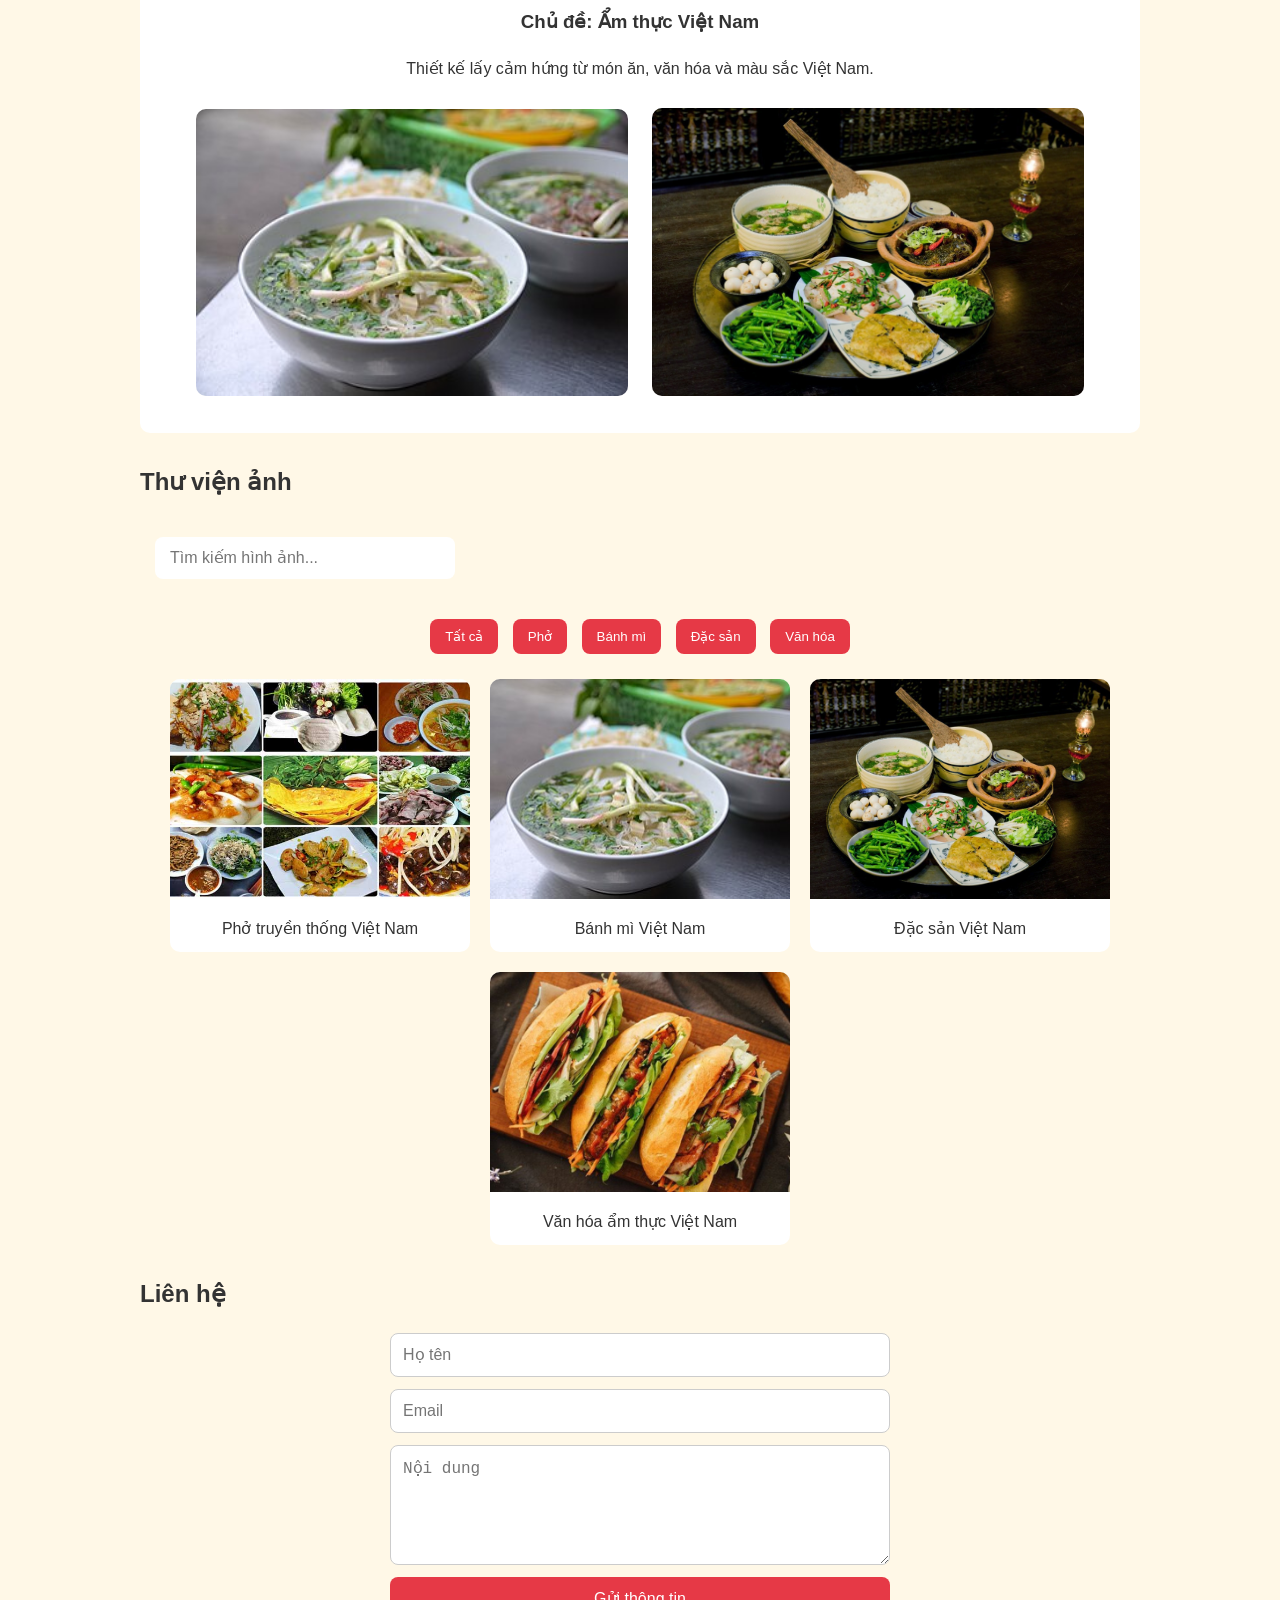
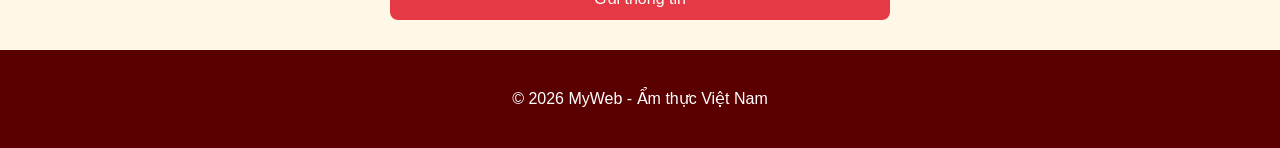
==== commit f3c63907: "Update index.html" ====
--- a/html/index.html
+++ b/html/index.html
@@ -3,474 +3,408 @@
 
 <head>
 
-<meta charset="UTF-8">
-
-<meta name="viewport" content="width=device-width, initial-scale=1.0">
-
-<title>Ẩm thực Việt Nam</title>
-
-<link rel="stylesheet" href="../css/style.css">
+    <meta charset="UTF-8">
+
+    <meta name="viewport" content="width=device-width, initial-scale=1.0">
+
+    <title>Ẩm thực Việt Nam</title>
+
+    <link rel="stylesheet" href="../css/style.css">
 
 </head>
 
-
 <body>
 
-
-<header class="site-header">
-
-
-<h1 id="mainTitle">
-Ẩm thực Việt Nam
-</h1>
-
-
-<p id="welcomeText">
-Chào mừng bạn đến với Ẩm thực Việt Nam
-</p>
-
-
-<p>
-Khám phá hương vị truyền thống và văn hóa món ăn Việt
-</p>
-
-<!-- Ô tìm kiếm -->
-
-<input 
-id="searchInput"
-type="text"
-placeholder="Tìm kiếm món ăn..."
->
-
-<button id="helloBtn">
-
-Nhấn để xem lời chào
-
-</button>
-
-
-<p id="helloResult"></p>
-
-
-
-
-
-<!-- Chọn giao diện -->
-
-<select id="themeSelect">
-
-<option value="">
-Giao diện mặc định
-</option>
-
-
-<option value="dark-mode">
-Nền tối
-</option>
-
-
-<option value="warm-mode">
-Nền ấm
-</option>
-
-
-</select>
-
-
-
-
-
-<!-- Nút menu -->
-
-<button id="menuToggle" class="menu-toggle">
-
-☰ Menu
-
-</button>
-
-
-
-</header>
-
-
-
-
-
-
-
-<!-- Menu -->
-
-<nav id="mainMenu" class="main-menu">
-
-
-<a href="#home">
-Trang chủ
-</a>
-
-
-<a href="#about">
-Giới thiệu
-</a>
-
-
-<a href="#gallery">
-Hình ảnh
-</a>
-
-
-<a href="#style-guide">
-Phong cách
-</a>
-
-
-<a href="#contact">
-Liên hệ
-</a>
-
-
-</nav>
-
-
-
-
-
-
-
-
-
-<main>
-
-
-
-
-
-<section id="home">
-
-
-<img
-
-class="hero"
-
-src="../img/hero.jpg"
-
-alt="Ẩm thực Việt Nam"
-
->
-
-
-
-<p class="description">
-
-
-Ẩm thực Việt Nam nổi tiếng với sự đa dạng,
-hương vị đặc trưng và nét văn hóa riêng.
-
-
-</p>
-
-
-
-</section>
-
-
-
-
-
-
-
-
-
-<section id="about">
-
-
-<h2>
-Giới thiệu
-</h2>
-
-
-
-<div id="aboutContent" class="topic-list search-item">
-
-
-<p>
-
-Website Ẩm thực Việt Nam giúp khám phá
-những món ăn truyền thống Việt Nam.
-
-</p>
-
-
-<ul>
-
-<li>Phở truyền thống</li>
-
-<li>Bánh mì Việt Nam</li>
-
-<li>Món ăn vùng miền</li>
-
-</ul>
-
-
-</div>
-
-
-
-<button id="toggleAboutBtn">
-
-Ẩn/Hiện giới thiệu
-
-</button>
-
-
-</section>
-
-
-
-
-
-
-
-
-
-<section id="style-guide">
-
-
-<h2>
-Bảng phong cách thiết kế
-</h2>
-
-
-
-<div class="style-box">
-
-
-<h3>
-Chủ đề: Ẩm thực Việt Nam
-</h3>
-
-
-<p>
-
-Thiết kế lấy cảm hứng từ món ăn,
-văn hóa và màu sắc Việt Nam.
-
-</p>
-
-
-
-
-<img
-
-class="style-image"
-
-src="../img/detail-1.jpg"
-
-alt="Món ăn"
-
->
-
-
-
-
-<img
-
-class="style-image"
-
-src="../img/detail-2.jpg"
-
-alt="Ẩm thực"
-
->
-
-
-
-</div>
-
-
-</section>
-
-
-
-
-
-
-
-
-
-<section id="gallery">
-
-
-<h2>
-Thư viện ảnh
-</h2>
-
-
-
-<div class="gallery">
-
-
-<figure class="search-item">
-
-
-<img 
-src="../img/hero.jpg"
-alt="Hương vị Việt Nam">
-
-<figcaption>
-Hương vị Việt Nam
-</figcaption>
-
-</figure>
-
-
-
-
-
-<figure class="search-item">
-
-
-<img 
-src="../img/detail-1.jpg"
-alt="Món ăn truyền thống">
-
-<figcaption>
-Món ăn truyền thống
-</figcaption>
-
-</figure>
-
-
-
-
-
-
-<figure class="search-item">
-
-
-<img 
-src="../img/detail-2.jpg"
-alt="Đặc sản Việt Nam">
-
-<figcaption>
-Đặc sản Việt Nam
-</figcaption>
-
-</figure>
-
-
-
-
-
-<figure class="search-item">
-
-
-<img 
-src="../img/detail-3.jpg"
-alt="Văn hóa ẩm thực">
-
-<figcaption>
-Văn hóa ẩm thực
-</figcaption>
-
-</figure>
-
-
-
-
-</div>
-
-
-</section>
-
-
-
-
-
-
-
-
-
-<section id="contact">
-
-
-<h2>
-Liên hệ
-</h2>
-
-
-
-<form class="contact-form">
-
-
-<input 
-type="text" 
-placeholder="Họ tên">
-
-
-
-<input 
-type="email" 
-placeholder="Email">
-
-
-
-<textarea 
-placeholder="Nội dung">
-</textarea>
-
-
-
-<button class="cta" type="submit">
-
-Gửi thông tin
-
-</button>
-
-
-</form>
-
-
-</section>
-
-
-
-
-
-
-
-</main>
-
-
-
-
-
-
-
-
-
-<footer>
-
-
-<p>
-
-© 2026 MyWeb - Ẩm thực Việt Nam
-
-</p>
-
-
-</footer>
-
-
-
-
-
-
-
-
-<script src="../js/script.js"></script>
-
+    <header class="site-header">
+
+        <h1 id="mainTitle">
+            Ẩm thực Việt Nam
+        </h1>
+
+        <p id="welcomeText">
+            Chào mừng bạn đến với Ẩm thực Việt Nam
+        </p>
+
+        <p>
+            Khám phá hương vị truyền thống và văn hóa món ăn Việt
+        </p>
+
+        <button id="helloBtn">
+            Nhấn để xem lời chào
+        </button>
+
+        <p id="helloResult"></p>
+
+        <!-- Chọn giao diện -->
+
+        <select id="themeSelect">
+
+            <option value="">
+                Giao diện mặc định
+            </option>
+
+            <option value="dark-mode">
+                Nền tối
+            </option>
+
+            <option value="warm-mode">
+                Nền ấm
+            </option>
+
+        </select>
+
+        <!-- Menu mobile -->
+
+        <button id="menuToggle" class="menu-toggle">
+
+            ☰ Menu
+
+        </button>
+
+    </header>
+
+
+
+
+
+    <!-- Menu -->
+
+    <nav id="mainMenu" class="main-menu">
+
+        <a href="#home">
+            Trang chủ
+        </a>
+
+        <a href="#about">
+            Giới thiệu
+        </a>
+
+        <a href="#gallery">
+            Thư viện ảnh
+        </a>
+
+        <a href="#style-guide">
+            Phong cách
+        </a>
+
+        <a href="#contact">
+            Liên hệ
+        </a>
+
+    </nav>
+
+
+
+
+
+    <main>
+
+        <!-- Trang chủ -->
+
+        <section id="home">
+
+            <img
+                class="hero"
+                src="../img/hero.jpg"
+                alt="Ẩm thực Việt Nam"
+            >
+
+            <p class="description">
+
+                Ẩm thực Việt Nam nổi tiếng với sự đa dạng,
+                hương vị đặc trưng và nét văn hóa riêng.
+
+            </p>
+
+        </section>
+
+
+
+
+
+        <!-- Giới thiệu -->
+
+        <section id="about">
+
+            <h2>
+                Giới thiệu
+            </h2>
+
+            <div id="aboutContent" class="topic-list">
+
+                <p>
+
+                    Website Ẩm thực Việt Nam giúp khám phá
+                    những món ăn truyền thống Việt Nam.
+
+                </p>
+
+                <ul>
+
+                    <li>Phở truyền thống</li>
+
+                    <li>Bánh mì Việt Nam</li>
+
+                    <li>Món ăn vùng miền</li>
+
+                </ul>
+
+            </div>
+
+            <button id="toggleAboutBtn">
+
+                Ẩn/Hiện giới thiệu
+
+            </button>
+
+        </section>
+
+
+
+
+
+        <!-- Phong cách -->
+
+        <section id="style-guide">
+
+            <h2>
+                Bảng phong cách thiết kế
+            </h2>
+
+            <div class="style-box">
+
+                <h3>
+                    Chủ đề: Ẩm thực Việt Nam
+                </h3>
+
+                <p>
+
+                    Thiết kế lấy cảm hứng từ món ăn,
+                    văn hóa và màu sắc Việt Nam.
+
+                </p>
+
+                <img
+                    class="style-image"
+                    src="../img/detail-1.jpg"
+                    alt="Món ăn"
+                >
+
+                <img
+                    class="style-image"
+                    src="../img/detail-2.jpg"
+                    alt="Ẩm thực"
+                >
+
+            </div>
+
+        </section>
+
+
+
+
+
+        <!-- Gallery -->
+
+        <section id="gallery">
+
+            <h2>
+                Thư viện ảnh
+            </h2>
+
+            <!-- Tìm kiếm -->
+
+            <input
+                id="searchInput"
+                class="gallery-search"
+                type="text"
+                placeholder="Tìm kiếm hình ảnh..."
+            >
+
+            <!-- Bộ lọc -->
+
+            <div class="filter-buttons">
+
+                <button
+                    class="filter-btn"
+                    data-filter="all"
+                >
+                    Tất cả
+                </button>
+
+                <button
+                    class="filter-btn"
+                    data-filter="pho"
+                >
+                    Phở
+                </button>
+
+                <button
+                    class="filter-btn"
+                    data-filter="banhmi"
+                >
+                    Bánh mì
+                </button>
+
+                <button
+                    class="filter-btn"
+                    data-filter="dacsan"
+                >
+                    Đặc sản
+                </button>
+
+                <button
+                    class="filter-btn"
+                    data-filter="vanhoa"
+                >
+                    Văn hóa
+                </button>
+
+            </div>
+
+            <div class="gallery">
+
+                <figure
+                    class="gallery-item search-item"
+                    data-category="pho"
+                >
+
+                    <img
+                        src="../img/hero.jpg"
+                        alt="Phở Việt Nam"
+                    >
+
+                    <figcaption>
+                        Phở truyền thống Việt Nam
+                    </figcaption>
+
+                </figure>
+
+
+
+
+
+                <figure
+                    class="gallery-item search-item"
+                    data-category="banhmi"
+                >
+
+                    <img
+                        src="../img/detail-1.jpg"
+                        alt="Bánh mì Việt Nam"
+                    >
+
+                    <figcaption>
+                        Bánh mì Việt Nam
+                    </figcaption>
+
+                </figure>
+
+
+
+
+
+                <figure
+                    class="gallery-item search-item"
+                    data-category="dacsan"
+                >
+
+                    <img
+                        src="../img/detail-2.jpg"
+                        alt="Đặc sản Việt Nam"
+                    >
+
+                    <figcaption>
+                        Đặc sản Việt Nam
+                    </figcaption>
+
+                </figure>
+
+
+
+
+
+                <figure
+                    class="gallery-item search-item"
+                    data-category="vanhoa"
+                >
+
+                    <img
+                        src="../img/detail-3.jpg"
+                        alt="Văn hóa ẩm thực"
+                    >
+
+                    <figcaption>
+                        Văn hóa ẩm thực Việt Nam
+                    </figcaption>
+
+                </figure>
+
+            </div>
+
+        </section>
+
+
+
+
+
+        <!-- Liên hệ -->
+
+        <section id="contact">
+
+            <h2>
+                Liên hệ
+            </h2>
+
+            <form class="contact-form">
+
+                <input
+                    type="text"
+                    placeholder="Họ tên"
+                >
+
+                <input
+                    type="email"
+                    placeholder="Email"
+                >
+
+                <textarea
+                    placeholder="Nội dung"
+                ></textarea>
+
+                <button
+                    type="submit"
+                    class="cta"
+                >
+                    Gửi thông tin
+                </button>
+
+            </form>
+
+        </section>
+
+    </main>
+
+
+
+
+
+    <footer>
+
+        <p>
+
+            © 2026 MyWeb - Ẩm thực Việt Nam
+
+        </p>
+
+    </footer>
+
+
+
+
+
+    <script src="../js/script.js"></script>
 
 </body>
 
-
 </html>
--- a/css/style.css
+++ b/css/style.css
@@ -1,9 +1,7 @@
 /* Reset */
 
 * {
-
     box-sizing: border-box;
-
 }
 
 
@@ -22,9 +20,17 @@
 
     line-height: 1.6;
 
-}
-
-
+    transition: 0.3s;
+
+}
+
+
+
+html {
+
+    scroll-behavior: smooth;
+
+}
 
 
 
@@ -48,8 +54,6 @@
 
 
 
-
-
 /* Tiêu đề */
 
 #mainTitle {
@@ -66,9 +70,27 @@
 
 
 
-
-
-/* Nút menu thêm */
+/* Chọn chủ đề */
+
+#themeSelect {
+
+    padding: 10px;
+
+    margin: 15px;
+
+    border-radius: 8px;
+
+    border: none;
+
+    font-size: 15px;
+
+}
+
+
+
+
+
+/* Nút menu */
 
 .menu-toggle {
 
@@ -94,11 +116,8 @@
 
 
 
-
-
-/* Navigation */
-
-.main-nav,
+/* Menu */
+
 .main-menu {
 
     background-color: #5A0000;
@@ -107,22 +126,25 @@
 
     text-align: center;
 
-}
-
-
-
-
-
-
-
-.main-nav a,
+    display: flex;
+
+    justify-content: center;
+
+    gap: 20px;
+
+}
+
+
+
+
+
 .main-menu a {
 
     color: white;
 
     text-decoration: none;
 
-    margin: 15px;
+    padding: 10px 15px;
 
     font-weight: bold;
 
@@ -132,9 +154,6 @@
 
 
 
-
-
-.main-nav a:hover,
 .main-menu a:hover {
 
     color: #FFD166;
@@ -147,8 +166,6 @@
 
 
 
-
-
 /* Nội dung */
 
 main {
@@ -165,6 +182,14 @@
 
 
 
+section {
+
+    margin-top: 30px;
+
+}
+
+
+
 
 
 /* Ảnh bìa */
@@ -187,8 +212,6 @@
 
 
 
-
-
 .description {
 
     text-align: center;
@@ -201,8 +224,6 @@
 
 
 
-
-
 /* Giới thiệu */
 
 #about {
@@ -211,8 +232,6 @@
 
     padding: 20px;
 
-    margin-top: 20px;
-
     border-radius: 10px;
 
 }
@@ -221,8 +240,6 @@
 
 
 
-
-
 .topic-list {
 
     border: 2px solid #8B0000;
@@ -237,8 +254,6 @@
 
 
 
-
-
 .topic-list li {
 
     margin: 10px;
@@ -249,10 +264,6 @@
 
 
 
-
-
-/* Ẩn hiện bằng JS */
-
 .hidden {
 
     display: none;
@@ -263,9 +274,7 @@
 
 
 
-
-
-/* Bảng phong cách */
+/* Phong cách */
 
 #style-guide {
 
@@ -273,8 +282,6 @@
 
     padding: 20px;
 
-    margin-top: 20px;
-
     border-radius: 10px;
 
 }
@@ -283,8 +290,6 @@
 
 
 
-
-
 .style-box {
 
     text-align: center;
@@ -295,8 +300,6 @@
 
 
 
-
-
 .style-image {
 
     width: 45%;
@@ -311,8 +314,6 @@
 
 
 
-
-
 /* Gallery */
 
 .gallery {
@@ -331,8 +332,6 @@
 
 
 
-
-
 .gallery figure {
 
     width: 300px;
@@ -351,19 +350,15 @@
 
 
 
-
-
 .gallery img {
 
     width: 100%;
 
-    height: auto;
-
-    display: block;
-
-}
-
-
+    height: 220px;
+
+    object-fit: cover;
+
+}
 
 
 
@@ -381,8 +376,6 @@
 
 
 
-
-
 /* Form */
 
 .contact-form {
@@ -398,8 +391,6 @@
     gap: 12px;
 
 }
-
-
 
 
 
@@ -408,6 +399,7 @@
 .contact-form input,
 .contact-form textarea {
 
+
     padding: 12px;
 
     border: 1px solid #ccc;
@@ -422,8 +414,6 @@
 
 
 
-
-
 .contact-form textarea {
 
     height: 120px;
@@ -431,6 +421,18 @@
 }
 
 
+
+
+
+.contact-form input:focus,
+.contact-form textarea:focus {
+
+
+    outline: none;
+
+    border-color: #8B0000;
+
+}
 
 
 
@@ -442,6 +444,7 @@
 #helloBtn,
 #toggleAboutBtn {
 
+
     background-color: #E63946;
 
     color: white;
@@ -456,9 +459,9 @@
 
     font-size: 16px;
 
-}
-
-
+    transition: 0.3s;
+
+}
 
 
 
@@ -468,15 +471,12 @@
 #helloBtn:hover,
 #toggleAboutBtn:hover {
 
+
     background-color: #C1121F;
 
     transform: scale(1.05);
 
-    transition: 0.3s;
-
-}
-
-
+}
 
 
 
@@ -486,6 +486,7 @@
 
 footer {
 
+
     background-color: #5A0000;
 
     color: white;
@@ -502,17 +503,95 @@
 
 
 
-
-
-/* Menu active */
-
-.main-menu.active {
-
-    display: flex;
-
-}
-
-
+/* Chủ đề tối */
+
+.dark-mode {
+
+
+    background-color: #111827;
+
+    color: #f8fafc;
+
+}
+
+
+
+
+
+.dark-mode .site-header {
+
+
+    background-color: #020617;
+
+}
+
+
+
+
+
+.dark-mode #about,
+.dark-mode #style-guide,
+.dark-mode .gallery figure {
+
+
+    background-color: #1e293b;
+
+    color: white;
+
+}
+
+
+
+
+
+.dark-mode .main-menu,
+.dark-mode footer {
+
+
+    background-color: #020617;
+
+}
+
+
+
+
+
+
+
+/* Chủ đề ấm */
+
+.warm-mode {
+
+
+    background-color: #fff7ed;
+
+    color: #7c2d12;
+
+}
+
+
+
+
+
+.warm-mode .site-header {
+
+
+    background-color: #c2410c;
+
+}
+
+
+
+
+
+.warm-mode #about,
+.warm-mode #style-guide,
+.warm-mode .gallery figure {
+
+
+    background-color: #ffedd5;
+
+}
 
 
 
@@ -520,28 +599,24 @@
 
 /* Tablet */
 
-@media (max-width: 900px) {
+@media (max-width:900px){
 
 
     .gallery figure {
 
-        width: 45%;
-
-    }
-
+        width:45%;
+
+    }
 
 
     .style-image {
 
-        width: 70%;
-
-    }
-
-
-}
-
-
-
+        width:70%;
+
+    }
+
+
+}
 
 
 
@@ -550,72 +625,64 @@
 
 /* Điện thoại */
 
-@media (max-width: 600px) {
-
+@media(max-width:600px){
 
 
     #mainTitle {
 
-        font-size: 28px;
-
-    }
-
-
-
-
-
-    /* hiện nút menu */
+        font-size:28px;
+
+    }
+
+
+
+
 
     .menu-toggle {
 
-        display: inline-block;
-
-        margin-top: 15px;
-
-    }
-
-
-
-
-
-
-    /* menu đóng */
+
+        display:inline-block;
+
+        margin-top:15px;
+
+    }
+
+
+
+
 
     .main-menu {
 
-        display: none;
-
-        flex-direction: column;
-
-    }
-
-
-
-
-
-
-    /* menu mở bằng JS */
+
+        display:none;
+
+        flex-direction:column;
+
+        gap:5px;
+
+    }
+
+
+
+
 
     .main-menu.active {
 
-        display: flex;
-
-    }
-
-
-
-
-
-
-    .main-nav a,
+
+        display:flex;
+
+    }
+
+
+
+
+
     .main-menu a {
 
-        margin: 5px;
-
-        display: block;
-
-    }
-
+
+        display:block;
+
+    }
 
 
 
@@ -623,10 +690,10 @@
 
     main {
 
-        width: 95%;
-
-    }
-
+
+        width:95%;
+
+    }
 
 
 
@@ -634,10 +701,10 @@
 
     .hero {
 
-        width: 100%;
-
-    }
-
+
+        width:100%;
+
+    }
 
 
 
@@ -645,10 +712,10 @@
 
     .gallery {
 
-        flex-direction: column;
-
-    }
-
+
+        flex-direction:column;
+
+    }
 
 
 
@@ -656,10 +723,10 @@
 
     .gallery figure {
 
-        width: 100%;
-
-    }
-
+
+        width:100%;
+
+    }
 
 
 
@@ -667,9 +734,62 @@
 
     .style-image {
 
-        width: 100%;
-
-    }
-
-
-}
+
+        width:100%;
+
+    }
+
+
+}
+#searchInput {
+
+
+    padding:12px 15px;
+
+    width:300px;
+
+    max-width:90%;
+
+    border-radius:8px;
+
+    border:none;
+
+    margin:15px;
+
+    font-size:16px;
+
+
+}
+.filter-buttons{
+
+    text-align:center;
+
+    margin:20px 0;
+
+}
+
+
+.filter-btn{
+
+    padding:10px 15px;
+
+    margin:5px;
+
+    border:none;
+
+    border-radius:8px;
+
+    background:#E63946;
+
+    color:white;
+
+    cursor:pointer;
+
+}
+
+
+.filter-btn:hover{
+
+    background:#C1121F;
+
+}
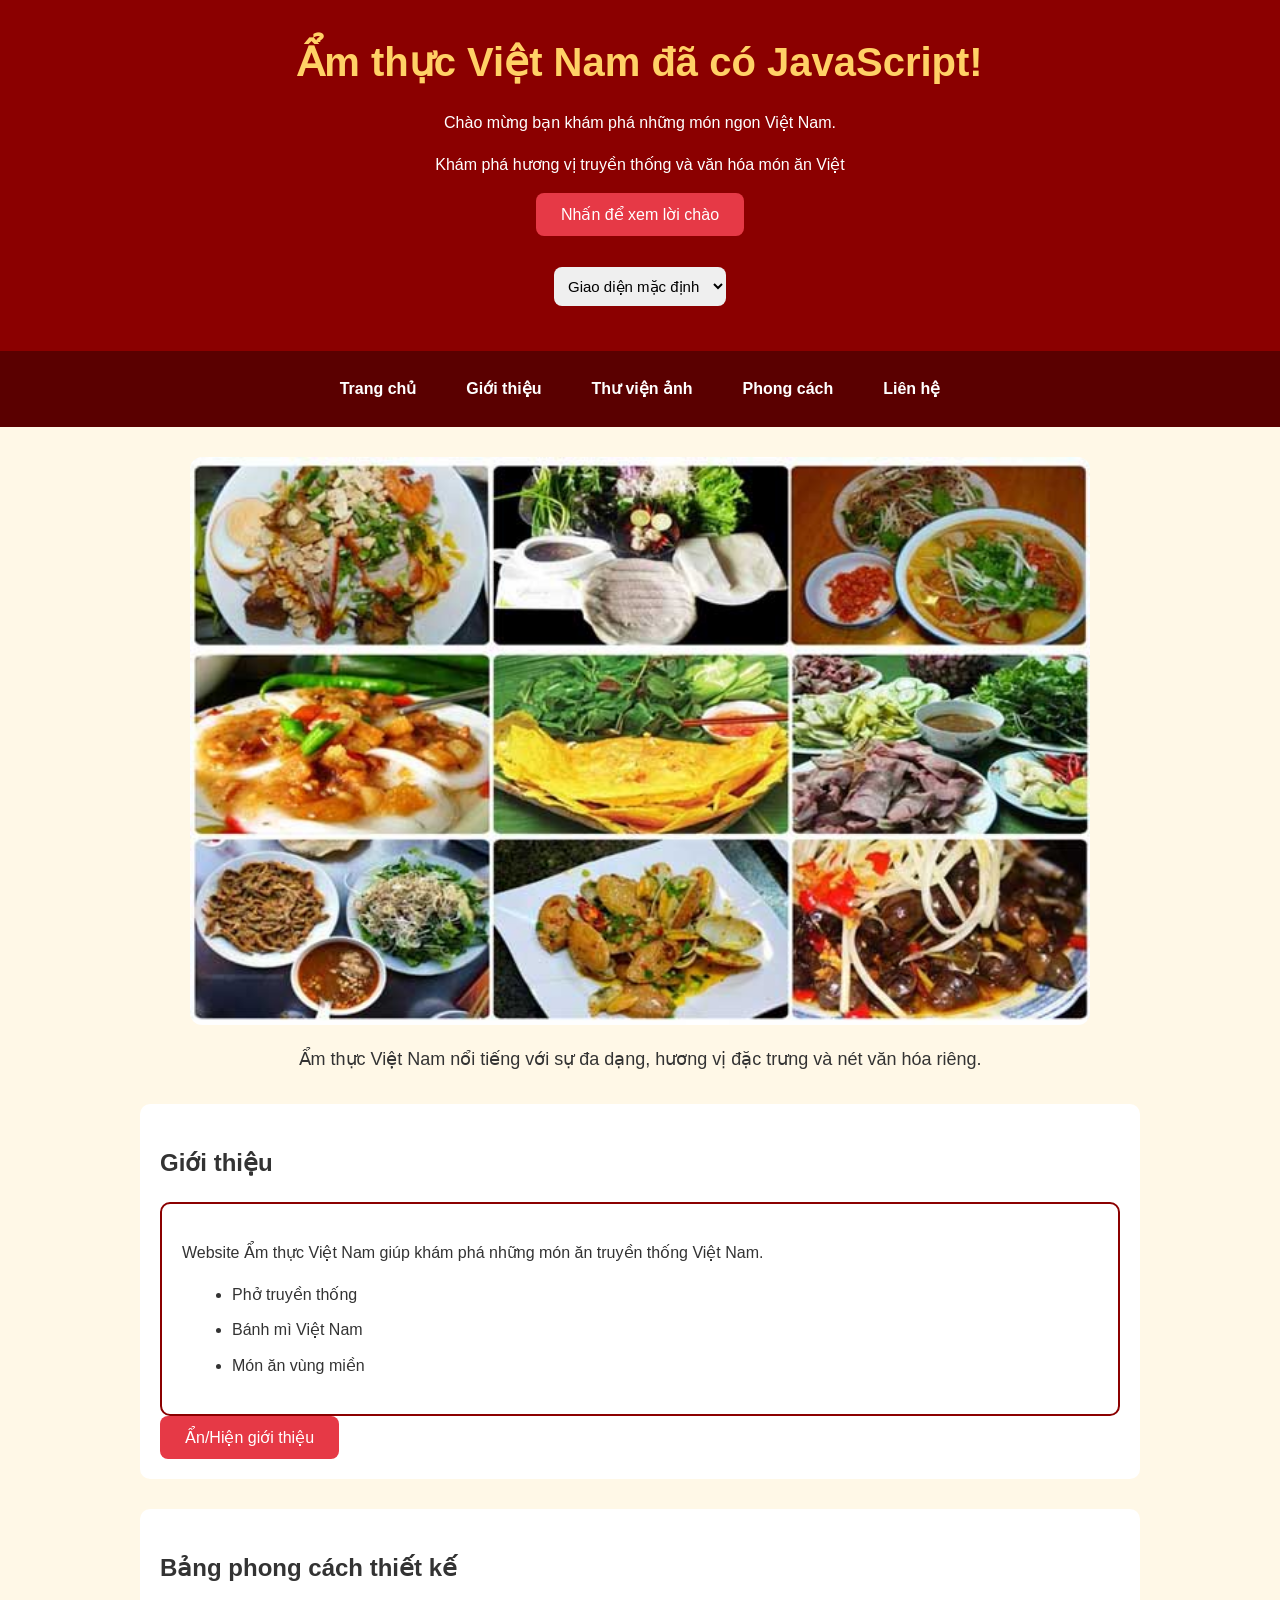
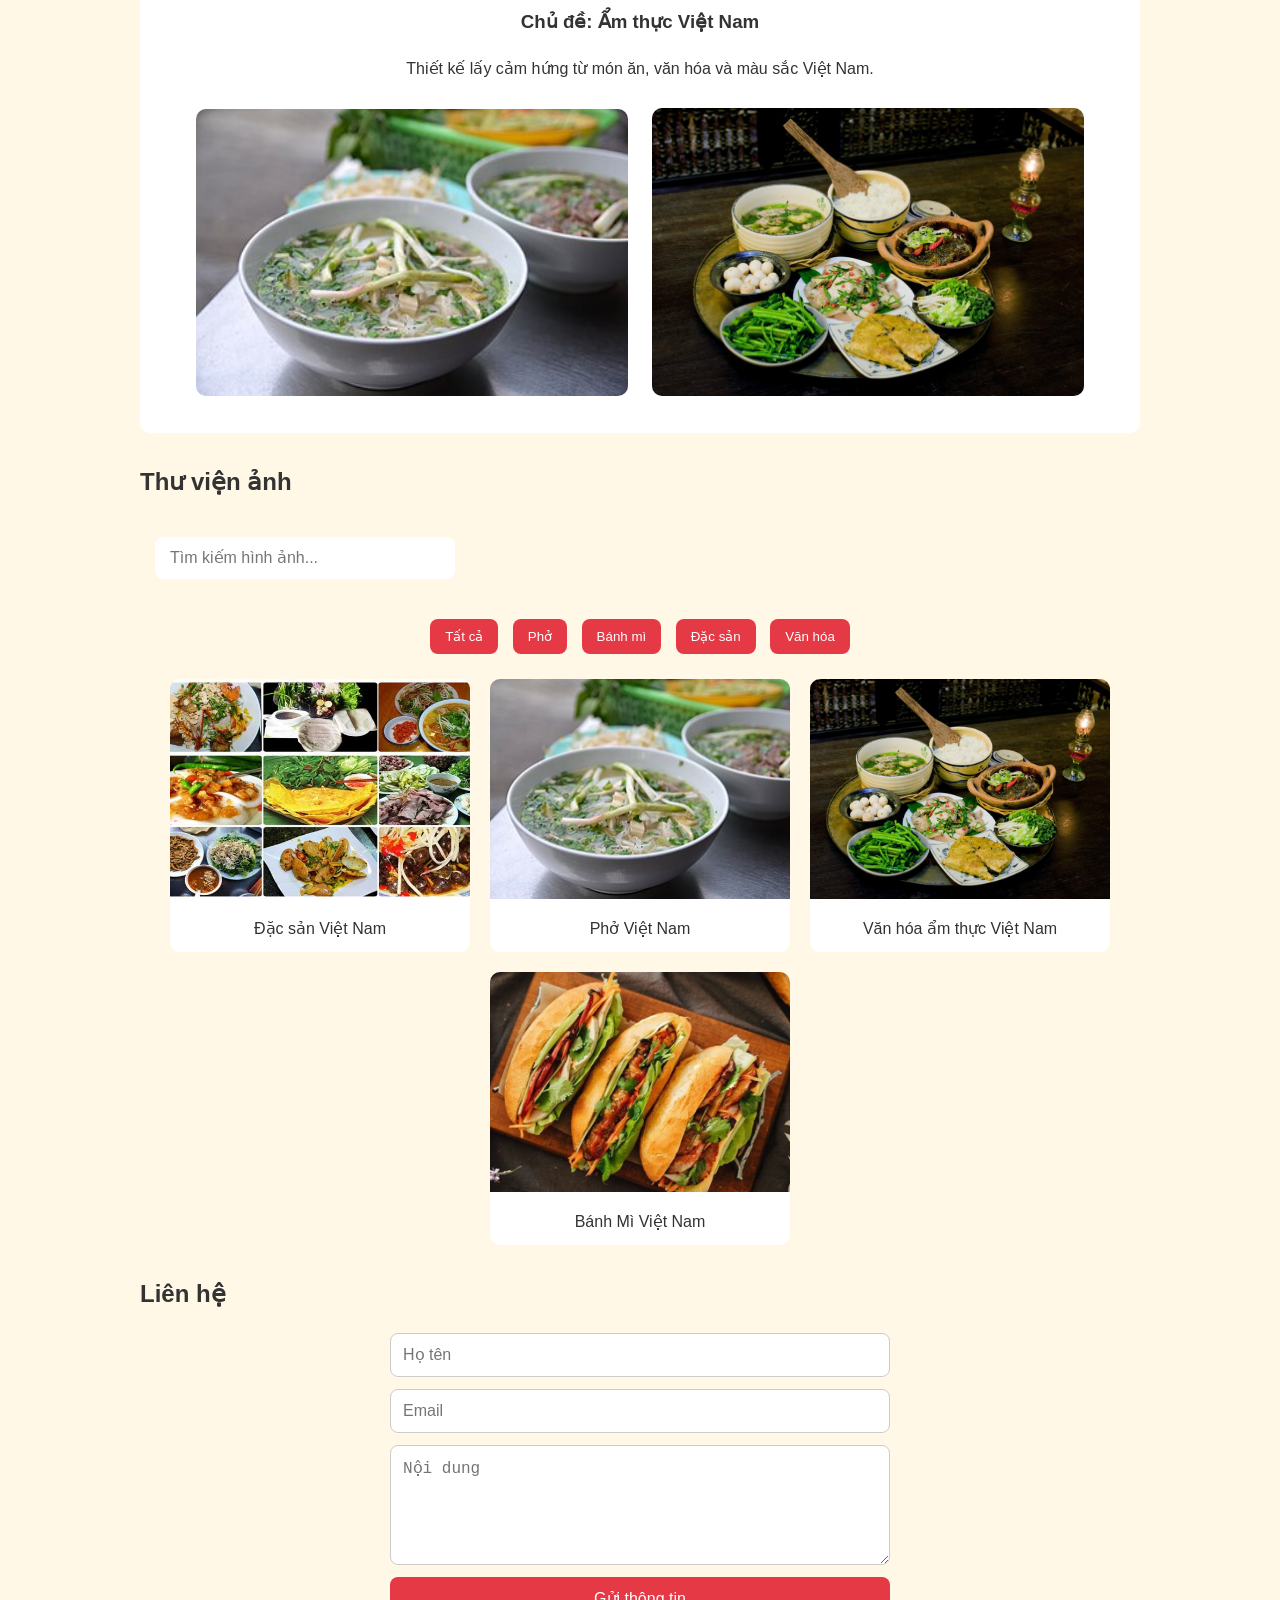
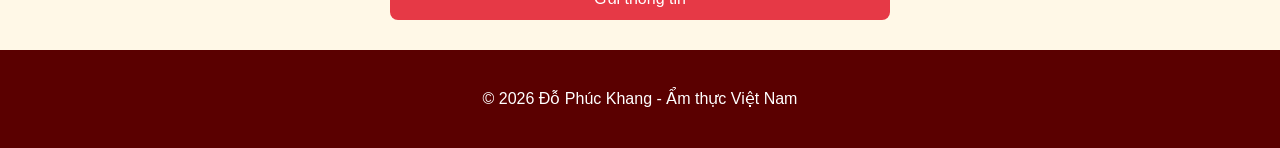
==== commit 2c8b3a56: "Update index.html" ====
--- a/html/index.html
+++ b/html/index.html
@@ -266,16 +266,56 @@
 
                 <figure
                     class="gallery-item search-item"
-                    data-category="pho"
+                    data-category="dacsan"
                 >
 
                     <img
                         src="../img/hero.jpg"
+                        alt="Đặc sản Việt Nam"
+                    >
+
+                    <figcaption>
+                        Đặc sản Việt Nam
+                    </figcaption>
+
+                </figure>
+
+
+
+
+
+                <figure
+                    class="gallery-item search-item"
+                    data-category="pho"
+                >
+
+                    <img
+                        src="../img/detail-1.jpg"
                         alt="Phở Việt Nam"
                     >
 
                     <figcaption>
-                        Phở truyền thống Việt Nam
+                        Phở Việt Nam
+                    </figcaption>
+
+                </figure>
+
+
+
+
+
+                <figure
+                    class="gallery-item search-item"
+                    data-category="vanhoa"
+                >
+
+                    <img
+                        src="../img/detail-2.jpg"
+                        alt="Văn Hóa Việt Nam"
+                    >
+
+                    <figcaption>
+                        Văn hóa ẩm thực  Việt Nam
                     </figcaption>
 
                 </figure>
@@ -290,52 +330,12 @@
                 >
 
                     <img
-                        src="../img/detail-1.jpg"
-                        alt="Bánh mì Việt Nam"
+                        src="../img/detail-3.jpg"
+                        alt="Bánh Mì Việt Nam"
                     >
 
                     <figcaption>
-                        Bánh mì Việt Nam
-                    </figcaption>
-
-                </figure>
-
-
-
-
-
-                <figure
-                    class="gallery-item search-item"
-                    data-category="dacsan"
-                >
-
-                    <img
-                        src="../img/detail-2.jpg"
-                        alt="Đặc sản Việt Nam"
-                    >
-
-                    <figcaption>
-                        Đặc sản Việt Nam
-                    </figcaption>
-
-                </figure>
-
-
-
-
-
-                <figure
-                    class="gallery-item search-item"
-                    data-category="vanhoa"
-                >
-
-                    <img
-                        src="../img/detail-3.jpg"
-                        alt="Văn hóa ẩm thực"
-                    >
-
-                    <figcaption>
-                        Văn hóa ẩm thực Việt Nam
+                        Bánh Mì Việt Nam
                     </figcaption>
 
                 </figure>
@@ -393,7 +393,7 @@
 
         <p>
 
-            © 2026 MyWeb - Ẩm thực Việt Nam
+            © 2026 Đỗ Phúc Khang - Ẩm thực Việt Nam
 
         </p>
 
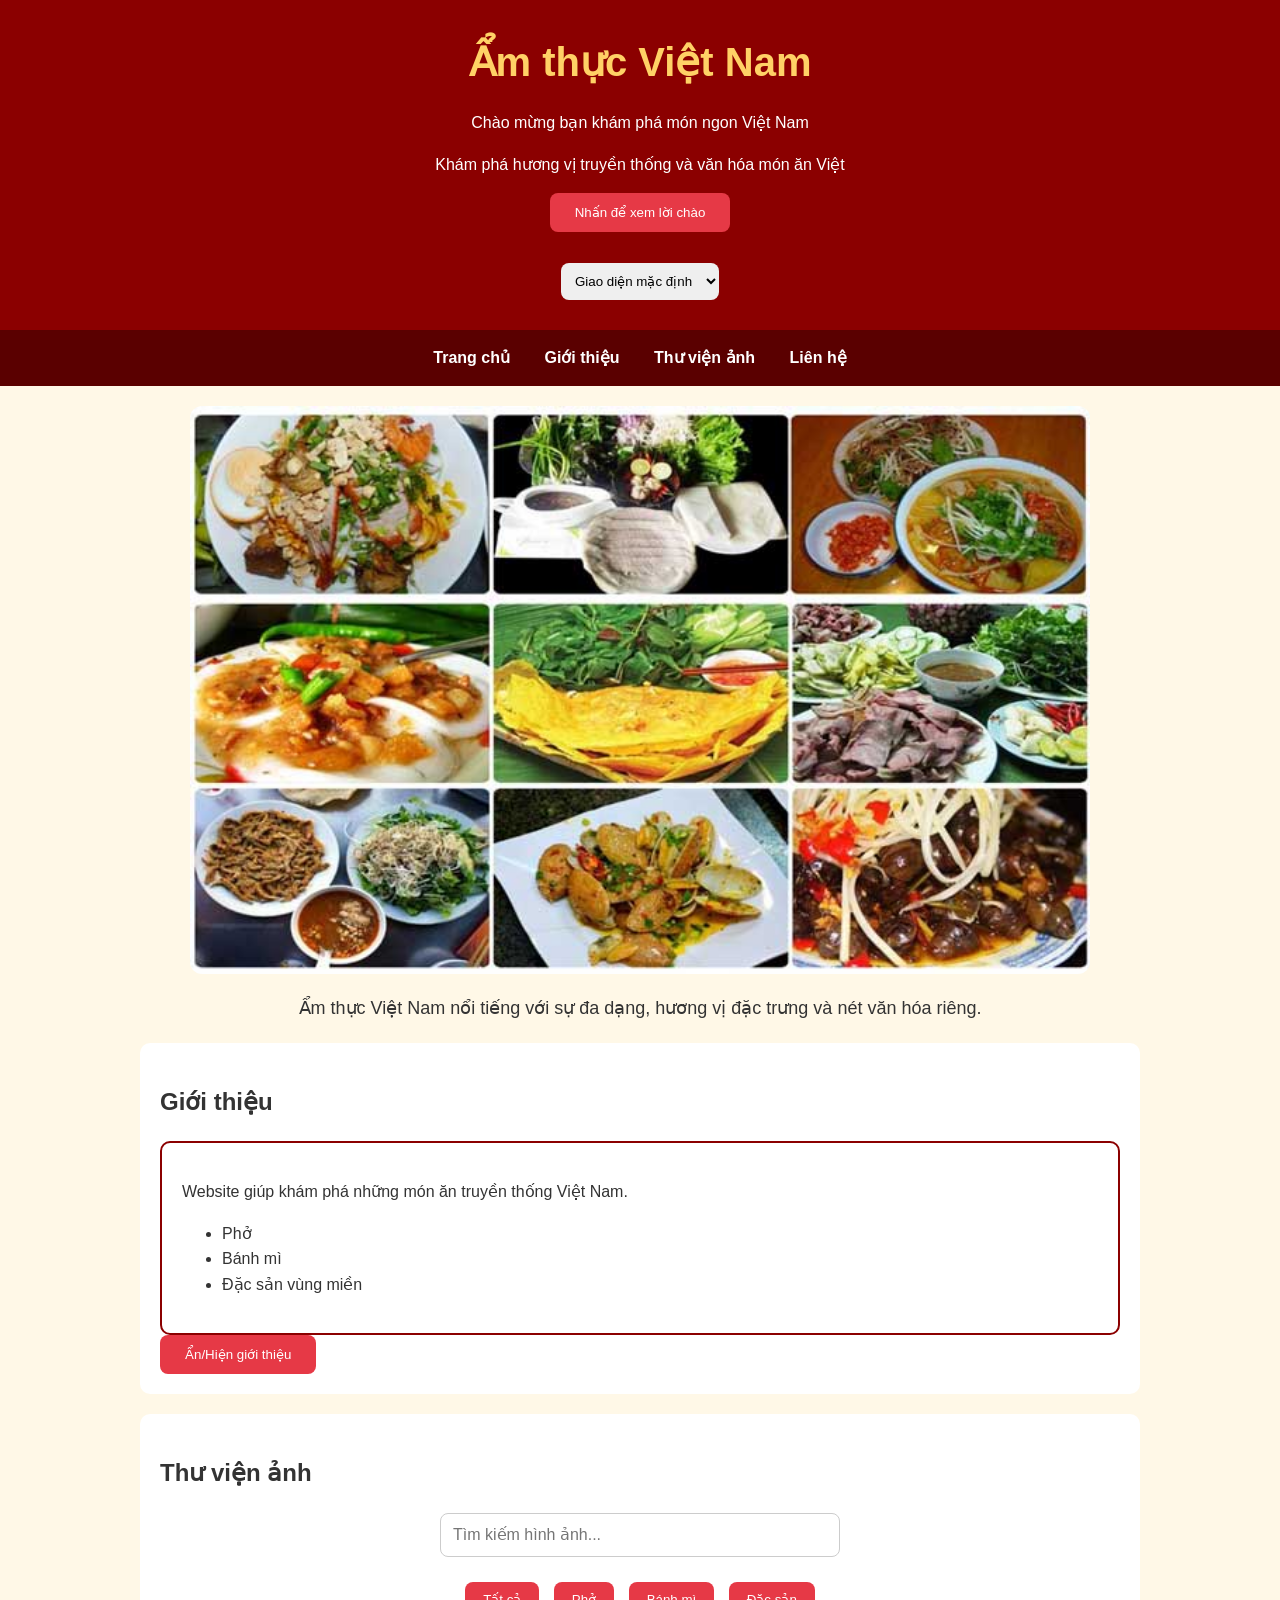
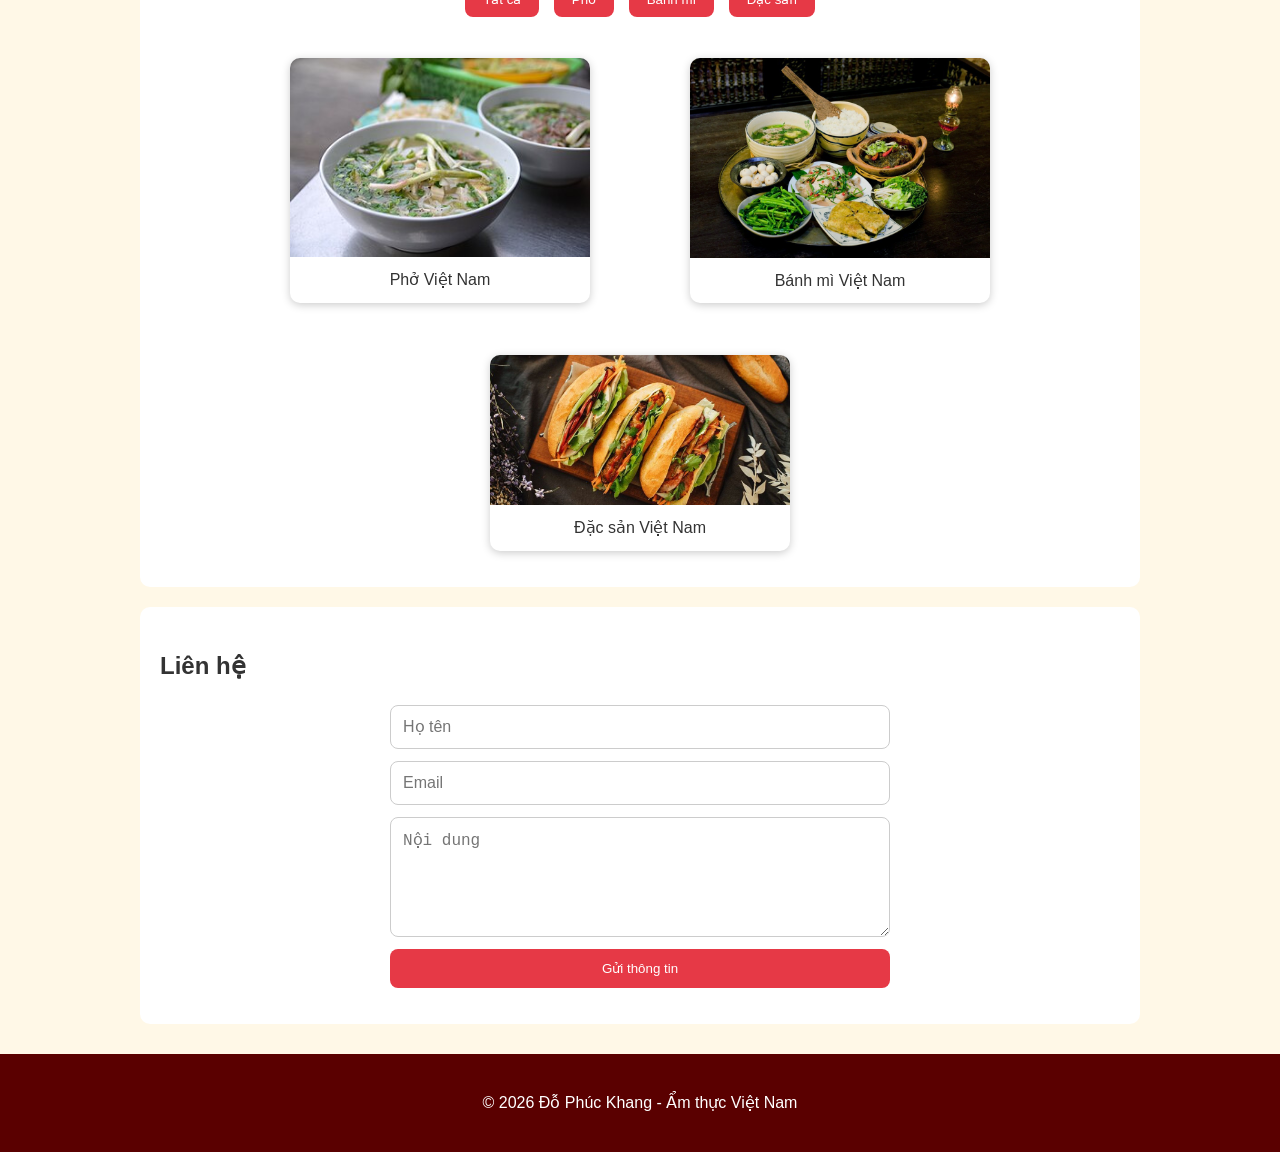
==== commit a54271f4: "Update index.html" ====
--- a/html/index.html
+++ b/html/index.html
@@ -3,407 +3,410 @@
 
 <head>
 
-    <meta charset="UTF-8">
-
-    <meta name="viewport" content="width=device-width, initial-scale=1.0">
-
-    <title>Ẩm thực Việt Nam</title>
-
-    <link rel="stylesheet" href="../css/style.css">
+<meta charset="UTF-8">
+
+<meta name="viewport" content="width=device-width, initial-scale=1.0">
+
+<title>Ẩm thực Việt Nam</title>
+
+<link rel="stylesheet" href="../css/style.css">
 
 </head>
 
+
 <body>
 
-    <header class="site-header">
-
-        <h1 id="mainTitle">
-            Ẩm thực Việt Nam
-        </h1>
-
-        <p id="welcomeText">
-            Chào mừng bạn đến với Ẩm thực Việt Nam
-        </p>
-
-        <p>
-            Khám phá hương vị truyền thống và văn hóa món ăn Việt
-        </p>
-
-        <button id="helloBtn">
-            Nhấn để xem lời chào
-        </button>
-
-        <p id="helloResult"></p>
-
-        <!-- Chọn giao diện -->
-
-        <select id="themeSelect">
-
-            <option value="">
-                Giao diện mặc định
-            </option>
-
-            <option value="dark-mode">
-                Nền tối
-            </option>
-
-            <option value="warm-mode">
-                Nền ấm
-            </option>
-
-        </select>
-
-        <!-- Menu mobile -->
-
-        <button id="menuToggle" class="menu-toggle">
-
-            ☰ Menu
-
-        </button>
-
-    </header>
-
-
-
-
-
-    <!-- Menu -->
-
-    <nav id="mainMenu" class="main-menu">
-
-        <a href="#home">
-            Trang chủ
-        </a>
-
-        <a href="#about">
-            Giới thiệu
-        </a>
-
-        <a href="#gallery">
-            Thư viện ảnh
-        </a>
-
-        <a href="#style-guide">
-            Phong cách
-        </a>
-
-        <a href="#contact">
-            Liên hệ
-        </a>
-
-    </nav>
-
-
-
-
-
-    <main>
-
-        <!-- Trang chủ -->
-
-        <section id="home">
-
-            <img
-                class="hero"
-                src="../img/hero.jpg"
-                alt="Ẩm thực Việt Nam"
-            >
-
-            <p class="description">
-
-                Ẩm thực Việt Nam nổi tiếng với sự đa dạng,
-                hương vị đặc trưng và nét văn hóa riêng.
-
-            </p>
-
-        </section>
-
-
-
-
-
-        <!-- Giới thiệu -->
-
-        <section id="about">
-
-            <h2>
-                Giới thiệu
-            </h2>
-
-            <div id="aboutContent" class="topic-list">
-
-                <p>
-
-                    Website Ẩm thực Việt Nam giúp khám phá
-                    những món ăn truyền thống Việt Nam.
-
-                </p>
-
-                <ul>
-
-                    <li>Phở truyền thống</li>
-
-                    <li>Bánh mì Việt Nam</li>
-
-                    <li>Món ăn vùng miền</li>
-
-                </ul>
-
-            </div>
-
-            <button id="toggleAboutBtn">
-
-                Ẩn/Hiện giới thiệu
-
-            </button>
-
-        </section>
-
-
-
-
-
-        <!-- Phong cách -->
-
-        <section id="style-guide">
-
-            <h2>
-                Bảng phong cách thiết kế
-            </h2>
-
-            <div class="style-box">
-
-                <h3>
-                    Chủ đề: Ẩm thực Việt Nam
-                </h3>
-
-                <p>
-
-                    Thiết kế lấy cảm hứng từ món ăn,
-                    văn hóa và màu sắc Việt Nam.
-
-                </p>
-
-                <img
-                    class="style-image"
-                    src="../img/detail-1.jpg"
-                    alt="Món ăn"
-                >
-
-                <img
-                    class="style-image"
-                    src="../img/detail-2.jpg"
-                    alt="Ẩm thực"
-                >
-
-            </div>
-
-        </section>
-
-
-
-
-
-        <!-- Gallery -->
-
-        <section id="gallery">
-
-            <h2>
-                Thư viện ảnh
-            </h2>
-
-            <!-- Tìm kiếm -->
-
-            <input
-                id="searchInput"
-                class="gallery-search"
-                type="text"
-                placeholder="Tìm kiếm hình ảnh..."
-            >
-
-            <!-- Bộ lọc -->
-
-            <div class="filter-buttons">
-
-                <button
-                    class="filter-btn"
-                    data-filter="all"
-                >
-                    Tất cả
-                </button>
-
-                <button
-                    class="filter-btn"
-                    data-filter="pho"
-                >
-                    Phở
-                </button>
-
-                <button
-                    class="filter-btn"
-                    data-filter="banhmi"
-                >
-                    Bánh mì
-                </button>
-
-                <button
-                    class="filter-btn"
-                    data-filter="dacsan"
-                >
-                    Đặc sản
-                </button>
-
-                <button
-                    class="filter-btn"
-                    data-filter="vanhoa"
-                >
-                    Văn hóa
-                </button>
-
-            </div>
-
-            <div class="gallery">
-
-                <figure
-                    class="gallery-item search-item"
-                    data-category="dacsan"
-                >
-
-                    <img
-                        src="../img/hero.jpg"
-                        alt="Đặc sản Việt Nam"
-                    >
-
-                    <figcaption>
-                        Đặc sản Việt Nam
-                    </figcaption>
-
-                </figure>
-
-
-
-
-
-                <figure
-                    class="gallery-item search-item"
-                    data-category="pho"
-                >
-
-                    <img
-                        src="../img/detail-1.jpg"
-                        alt="Phở Việt Nam"
-                    >
-
-                    <figcaption>
-                        Phở Việt Nam
-                    </figcaption>
-
-                </figure>
-
-
-
-
-
-                <figure
-                    class="gallery-item search-item"
-                    data-category="vanhoa"
-                >
-
-                    <img
-                        src="../img/detail-2.jpg"
-                        alt="Văn Hóa Việt Nam"
-                    >
-
-                    <figcaption>
-                        Văn hóa ẩm thực  Việt Nam
-                    </figcaption>
-
-                </figure>
-
-
-
-
-
-                <figure
-                    class="gallery-item search-item"
-                    data-category="banhmi"
-                >
-
-                    <img
-                        src="../img/detail-3.jpg"
-                        alt="Bánh Mì Việt Nam"
-                    >
-
-                    <figcaption>
-                        Bánh Mì Việt Nam
-                    </figcaption>
-
-                </figure>
-
-            </div>
-
-        </section>
-
-
-
-
-
-        <!-- Liên hệ -->
-
-        <section id="contact">
-
-            <h2>
-                Liên hệ
-            </h2>
-
-            <form class="contact-form">
-
-                <input
-                    type="text"
-                    placeholder="Họ tên"
-                >
-
-                <input
-                    type="email"
-                    placeholder="Email"
-                >
-
-                <textarea
-                    placeholder="Nội dung"
-                ></textarea>
-
-                <button
-                    type="submit"
-                    class="cta"
-                >
-                    Gửi thông tin
-                </button>
-
-            </form>
-
-        </section>
-
-    </main>
-
-
-
-
-
-    <footer>
-
-        <p>
-
-            © 2026 Đỗ Phúc Khang - Ẩm thực Việt Nam
-
-        </p>
-
-    </footer>
-
-
-
-
-
-    <script src="../js/script.js"></script>
+
+<header class="site-header">
+
+
+<h1 id="mainTitle">
+Ẩm thực Việt Nam
+</h1>
+
+
+<p id="welcomeText">
+Chào mừng bạn đến với Ẩm thực Việt Nam
+</p>
+
+
+<p>
+Khám phá hương vị truyền thống và văn hóa món ăn Việt
+</p>
+
+
+<button id="helloBtn">
+Nhấn để xem lời chào
+</button>
+
+
+<p id="helloResult"></p>
+
+
+
+<select id="themeSelect">
+
+<option value="">
+Giao diện mặc định
+</option>
+
+
+<option value="dark-mode">
+Nền tối
+</option>
+
+
+<option value="warm-mode">
+Nền ấm
+</option>
+
+
+</select>
+
+
+
+
+<button id="menuToggle" class="menu-toggle">
+☰ Menu
+</button>
+
+
+
+</header>
+
+
+
+
+
+<nav id="mainMenu" class="main-menu">
+
+
+<a href="#home">
+Trang chủ
+</a>
+
+
+<a href="#about">
+Giới thiệu
+</a>
+
+
+<a href="#gallery">
+Thư viện ảnh
+</a>
+
+
+<a href="#contact">
+Liên hệ
+</a>
+
+
+</nav>
+
+
+
+
+
+
+<main>
+
+
+
+<section id="home">
+
+
+<img class="hero"
+src="../img/hero.jpg"
+alt="Ẩm thực Việt Nam">
+
+
+<p class="description">
+
+Ẩm thực Việt Nam nổi tiếng với sự đa dạng,
+hương vị đặc trưng và nét văn hóa riêng.
+
+</p>
+
+
+</section>
+
+
+
+
+
+
+
+<section id="about">
+
+
+<h2>
+Giới thiệu
+</h2>
+
+
+
+<div id="aboutContent" class="topic-list">
+
+
+<p>
+
+Website giúp khám phá những món ăn truyền thống Việt Nam.
+
+</p>
+
+
+<ul>
+
+<li>Phở</li>
+
+<li>Bánh mì</li>
+
+<li>Đặc sản vùng miền</li>
+
+</ul>
+
+
+
+</div>
+
+
+
+<button id="toggleAboutBtn">
+
+Ẩn/Hiện giới thiệu
+
+</button>
+
+
+
+</section>
+
+
+
+
+
+
+
+<section id="gallery">
+
+
+<h2>
+Thư viện ảnh
+</h2>
+
+
+
+
+<input 
+id="searchInput"
+class="gallery-search"
+placeholder="Tìm kiếm hình ảnh...">
+
+
+
+
+
+
+<div class="filter-buttons">
+
+
+<button class="filter-btn"
+data-filter="all">
+
+Tất cả
+
+</button>
+
+
+
+<button class="filter-btn"
+data-filter="pho">
+
+Phở
+
+</button>
+
+
+
+<button class="filter-btn"
+data-filter="banhmi">
+
+Bánh mì
+
+</button>
+
+
+
+<button class="filter-btn"
+data-filter="dacsan">
+
+Đặc sản
+
+</button>
+
+
+
+</div>
+
+
+
+
+
+
+
+<div class="gallery">
+
+
+
+<figure class="gallery-item search-item"
+data-category="pho">
+
+
+<img src="../img/detail-1.jpg">
+
+
+<figcaption>
+Phở Việt Nam
+</figcaption>
+
+
+</figure>
+
+
+
+
+
+<figure class="gallery-item search-item"
+data-category="banhmi">
+
+
+<img src="../img/detail-2.jpg">
+
+
+<figcaption>
+Bánh mì Việt Nam
+</figcaption>
+
+
+</figure>
+
+
+
+
+
+<figure class="gallery-item search-item"
+data-category="dacsan">
+
+
+<img src="../img/detail-3.jpg">
+
+
+<figcaption>
+Đặc sản Việt Nam
+</figcaption>
+
+
+</figure>
+
+
+
+</div>
+
+
+</section>
+
+
+
+
+
+
+
+
+
+<section id="contact">
+
+
+<h2>
+Liên hệ
+</h2>
+
+
+
+<form id="contactForm"
+class="contact-form">
+
+
+<input
+id="fullName"
+type="text"
+placeholder="Họ tên">
+
+
+
+<input
+id="email"
+type="email"
+placeholder="Email">
+
+
+
+<textarea
+placeholder="Nội dung">
+</textarea>
+
+
+
+
+<button class="cta"
+type="submit">
+
+Gửi thông tin
+
+</button>
+
+
+
+</form>
+
+
+
+<p id="formMessage"></p>
+
+
+
+</section>
+
+
+
+
+
+</main>
+
+
+
+
+
+
+<footer>
+
+
+<p>
+
+© 2026 Đỗ Phúc Khang - Ẩm thực Việt Nam
+
+</p>
+
+
+</footer>
+
+
+
+
+
+
+
+<script src="../js/script.js"></script>
+
 
 </body>
 
--- a/css/style.css
+++ b/css/style.css
@@ -5,7 +5,6 @@
 }
 
 
-
 /* Toàn trang */
 
 body {
@@ -26,16 +25,6 @@
 
 
 
-html {
-
-    scroll-behavior: smooth;
-
-}
-
-
-
-
-
 /* Header */
 
 .site-header {
@@ -52,8 +41,6 @@
 
 
 
-
-
 /* Tiêu đề */
 
 #mainTitle {
@@ -68,101 +55,75 @@
 
 
 
-
-
 /* Chọn chủ đề */
 
 #themeSelect {
 
+    margin-top: 15px;
+
     padding: 10px;
 
+    border-radius: 8px;
+
+    border: none;
+
+}
+
+
+
+/* Menu */
+
+.menu-toggle {
+
+    display: none;
+
+    background-color: #E63946;
+
+    color: white;
+
+    border: none;
+
+    padding: 12px 20px;
+
+    border-radius: 8px;
+
+    cursor: pointer;
+
+}
+
+
+
+.main-menu {
+
+    background-color: #5A0000;
+
+    padding: 15px;
+
+    text-align: center;
+
+}
+
+
+
+.main-menu a {
+
+    color: white;
+
+    text-decoration: none;
+
     margin: 15px;
 
-    border-radius: 8px;
-
-    border: none;
-
-    font-size: 15px;
-
-}
-
-
-
-
-
-/* Nút menu */
-
-.menu-toggle {
-
-    display: none;
-
-    background-color: #E63946;
-
-    color: white;
-
-    border: none;
-
-    padding: 12px 25px;
-
-    border-radius: 8px;
-
-    cursor: pointer;
-
-    font-size: 16px;
-
-}
-
-
-
-
-
-/* Menu */
-
-.main-menu {
-
-    background-color: #5A0000;
-
-    padding: 15px;
-
-    text-align: center;
-
-    display: flex;
-
-    justify-content: center;
-
-    gap: 20px;
-
-}
-
-
-
-
-
-.main-menu a {
-
-    color: white;
-
-    text-decoration: none;
-
-    padding: 10px 15px;
-
     font-weight: bold;
 
 }
 
 
 
-
-
 .main-menu a:hover {
 
     color: #FFD166;
 
-    text-decoration: underline;
-
-}
-
-
+}
 
 
 
@@ -180,199 +141,205 @@
 
 
 
-
-
-section {
-
-    margin-top: 30px;
-
-}
-
-
-
-
-
-/* Ảnh bìa */
+/* Ảnh chính */
 
 .hero {
 
     width: 100%;
 
-    max-width: 900px;
-
-    display: block;
-
-    margin: 20px auto;
-
-    border-radius: 12px;
-
-}
-
-
+    max-width:900px;
+
+    display:block;
+
+    margin:20px auto;
+
+    border-radius:12px;
+
+}
 
 
 
 .description {
 
-    text-align: center;
-
-    font-size: 18px;
-
-}
-
-
-
-
-
-/* Giới thiệu */
-
-#about {
-
-    background-color: white;
-
-    padding: 20px;
-
-    border-radius: 10px;
-
-}
-
-
+    text-align:center;
+
+    font-size:18px;
+
+}
+
+
+
+/* About */
+
+#about,
+#style-guide,
+#gallery,
+#contact {
+
+    background:white;
+
+    padding:20px;
+
+    margin-top:20px;
+
+    border-radius:10px;
+
+}
 
 
 
 .topic-list {
 
-    border: 2px solid #8B0000;
-
-    padding: 20px;
-
-    border-radius: 10px;
-
-}
-
-
-
-
-
-.topic-list li {
-
-    margin: 10px;
-
-}
-
-
+    border:2px solid #8B0000;
+
+    padding:20px;
+
+    border-radius:10px;
+
+}
 
 
 
 .hidden {
 
-    display: none;
-
-}
-
-
-
-
-
-/* Phong cách */
-
-#style-guide {
-
-    background-color: white;
-
-    padding: 20px;
-
-    border-radius: 10px;
-
-}
-
-
-
-
+    display:none;
+
+}
+
+
+
+/* Style */
 
 .style-box {
 
-    text-align: center;
-
-}
-
-
+    text-align:center;
+
+}
 
 
 
 .style-image {
 
-    width: 45%;
-
-    margin: 10px;
-
-    border-radius: 10px;
-
-}
-
-
+    width:45%;
+
+    margin:10px;
+
+    border-radius:10px;
+
+}
 
 
 
 /* Gallery */
 
+
+.gallery-search {
+
+    display:block;
+
+    width:100%;
+
+    max-width:400px;
+
+    margin:20px auto;
+
+    padding:12px;
+
+    border-radius:8px;
+
+    border:1px solid #ccc;
+
+    font-size:16px;
+
+}
+
+
+
+.filter-buttons {
+
+    text-align:center;
+
+    margin-bottom:20px;
+
+}
+
+
+
+.filter-btn {
+
+    background:#E63946;
+
+    color:white;
+
+    border:none;
+
+    padding:10px 18px;
+
+    margin:5px;
+
+    border-radius:8px;
+
+    cursor:pointer;
+
+}
+
+
+
+.filter-btn:hover {
+
+    background:#C1121F;
+
+}
+
+
+
 .gallery {
 
-    display: flex;
-
-    justify-content: center;
-
-    gap: 20px;
-
-    flex-wrap: wrap;
-
-}
-
-
-
-
-
-.gallery figure {
-
-    width: 300px;
-
-    margin: 0;
-
-    background-color: white;
-
-    border-radius: 10px;
-
-    overflow: hidden;
-
-}
-
-
-
-
-
-.gallery img {
-
-    width: 100%;
-
-    height: 220px;
-
-    object-fit: cover;
-
-}
-
-
+    display:flex;
+
+    gap:20px;
+
+    justify-content:center;
+
+    flex-wrap:wrap;
+
+}
+
+
+
+.gallery-item {
+
+    width:300px;
+
+    background:white;
+
+    border-radius:10px;
+
+    overflow:hidden;
+
+    box-shadow:0 2px 8px #ccc;
+
+}
+
+
+
+.gallery-item img {
+
+    width:100%;
+
+    display:block;
+
+}
 
 
 
 figcaption {
 
-    text-align: center;
-
-    padding: 10px;
-
-}
-
-
+    text-align:center;
+
+    padding:10px;
+
+}
 
 
 
@@ -380,90 +347,63 @@
 
 .contact-form {
 
-    max-width: 500px;
-
-    margin: auto;
-
-    display: flex;
-
-    flex-direction: column;
-
-    gap: 12px;
-
-}
-
-
+    max-width:500px;
+
+    margin:auto;
+
+    display:flex;
+
+    flex-direction:column;
+
+    gap:12px;
+
+}
 
 
 
 .contact-form input,
 .contact-form textarea {
 
-
-    padding: 12px;
-
-    border: 1px solid #ccc;
-
-    border-radius: 8px;
-
-    font-size: 16px;
-
-}
-
-
+    padding:12px;
+
+    border-radius:8px;
+
+    border:1px solid #ccc;
+
+    font-size:16px;
+
+}
 
 
 
 .contact-form textarea {
 
-    height: 120px;
-
-}
-
-
-
-
-
-.contact-form input:focus,
-.contact-form textarea:focus {
-
-
-    outline: none;
-
-    border-color: #8B0000;
-
-}
-
-
-
-
-
-/* Nút */
+    height:120px;
+
+}
+
+
+
+/* Button */
 
 .cta,
 #helloBtn,
 #toggleAboutBtn {
 
 
-    background-color: #E63946;
-
-    color: white;
-
-    border: none;
-
-    padding: 12px 25px;
-
-    border-radius: 8px;
-
-    cursor: pointer;
-
-    font-size: 16px;
-
-    transition: 0.3s;
-
-}
-
-
+    background:#E63946;
+
+    color:white;
+
+    border:none;
+
+    padding:12px 25px;
+
+    border-radius:8px;
+
+    cursor:pointer;
+
+}
 
 
 
@@ -471,325 +411,172 @@
 #helloBtn:hover,
 #toggleAboutBtn:hover {
 
-
-    background-color: #C1121F;
-
-    transform: scale(1.05);
-
-}
-
-
+    background:#C1121F;
+
+}
+
+
+
+/* Form message */
+
+#formMessage {
+
+    text-align:center;
+
+    font-weight:bold;
+
+}
 
 
 
 /* Footer */
 
+
 footer {
 
-
-    background-color: #5A0000;
-
-    color: white;
-
-    text-align: center;
-
-    padding: 20px;
-
-    margin-top: 30px;
-
-}
-
-
-
-
-
-/* Chủ đề tối */
+    background:#5A0000;
+
+    color:white;
+
+    text-align:center;
+
+    padding:20px;
+
+    margin-top:30px;
+
+}
+
+
+
+/* Dark mode */
+
 
 .dark-mode {
 
-
-    background-color: #111827;
-
-    color: #f8fafc;
-
-}
-
-
-
-
-
-.dark-mode .site-header {
-
-
-    background-color: #020617;
-
-}
-
-
+    background:#111827;
+
+    color:#F8FAFC;
+
+}
 
 
 
 .dark-mode #about,
 .dark-mode #style-guide,
-.dark-mode .gallery figure {
-
-
-    background-color: #1e293b;
-
-    color: white;
-
-}
-
-
-
-
-
-.dark-mode .main-menu,
-.dark-mode footer {
-
-
-    background-color: #020617;
-
-}
-
-
-
-
-
-
-
-/* Chủ đề ấm */
+.dark-mode #gallery,
+.dark-mode #contact,
+.dark-mode .gallery-item {
+
+    background:#1F2937;
+
+    color:white;
+
+}
+
+
+
+/* Warm mode */
+
 
 .warm-mode {
 
-
-    background-color: #fff7ed;
-
-    color: #7c2d12;
-
-}
-
-
-
-
-
-.warm-mode .site-header {
-
-
-    background-color: #c2410c;
-
-}
-
-
+    background:#FFF7ED;
+
+}
 
 
 
 .warm-mode #about,
 .warm-mode #style-guide,
-.warm-mode .gallery figure {
-
-
-    background-color: #ffedd5;
-
-}
-
-
-
-
-
-/* Tablet */
-
-@media (max-width:900px){
-
-
-    .gallery figure {
-
-        width:45%;
-
-    }
+.warm-mode #gallery,
+.warm-mode #contact {
+
+    background:#FFF1D6;
+
+}
+
+
+
+/* Mobile menu */
+
+
+.main-menu.active {
+
+    display:flex;
+
+}
+
+
+
+@media(max-width:600px){
+
+
+    #mainTitle {
+
+        font-size:28px;
+
+    }
+
+
+
+    .menu-toggle {
+
+        display:inline-block;
+
+        margin-top:15px;
+
+    }
+
+
+
+    .main-menu {
+
+        display:none;
+
+        flex-direction:column;
+
+    }
+
+
+
+    .main-menu a {
+
+        display:block;
+
+        margin:8px;
+
+    }
+
+
+
+    main {
+
+        width:95%;
+
+    }
+
+
+
+    .gallery {
+
+        flex-direction:column;
+
+    }
+
+
+
+    .gallery-item {
+
+        width:100%;
+
+    }
+
 
 
     .style-image {
 
-        width:70%;
-
-    }
-
-
-}
-
-
-
-
-
-
-/* Điện thoại */
-
-@media(max-width:600px){
-
-
-    #mainTitle {
-
-        font-size:28px;
-
-    }
-
-
-
-
-
-    .menu-toggle {
-
-
-        display:inline-block;
-
-        margin-top:15px;
-
-    }
-
-
-
-
-
-    .main-menu {
-
-
-        display:none;
-
-        flex-direction:column;
-
-        gap:5px;
-
-    }
-
-
-
-
-
-    .main-menu.active {
-
-
-        display:flex;
-
-    }
-
-
-
-
-
-    .main-menu a {
-
-
-        display:block;
-
-    }
-
-
-
-
-
-    main {
-
-
-        width:95%;
-
-    }
-
-
-
-
-
-    .hero {
-
-
         width:100%;
 
     }
 
-
-
-
-
-    .gallery {
-
-
-        flex-direction:column;
-
-    }
-
-
-
-
-
-    .gallery figure {
-
-
-        width:100%;
-
-    }
-
-
-
-
-
-    .style-image {
-
-
-        width:100%;
-
-    }
-
-
-}
-#searchInput {
-
-
-    padding:12px 15px;
-
-    width:300px;
-
-    max-width:90%;
-
-    border-radius:8px;
-
-    border:none;
-
-    margin:15px;
-
-    font-size:16px;
-
-
-}
-.filter-buttons{
-
-    text-align:center;
-
-    margin:20px 0;
-
-}
-
-
-.filter-btn{
-
-    padding:10px 15px;
-
-    margin:5px;
-
-    border:none;
-
-    border-radius:8px;
-
-    background:#E63946;
-
-    color:white;
-
-    cursor:pointer;
-
-}
-
-
-.filter-btn:hover{
-
-    background:#C1121F;
-
-}
+}
